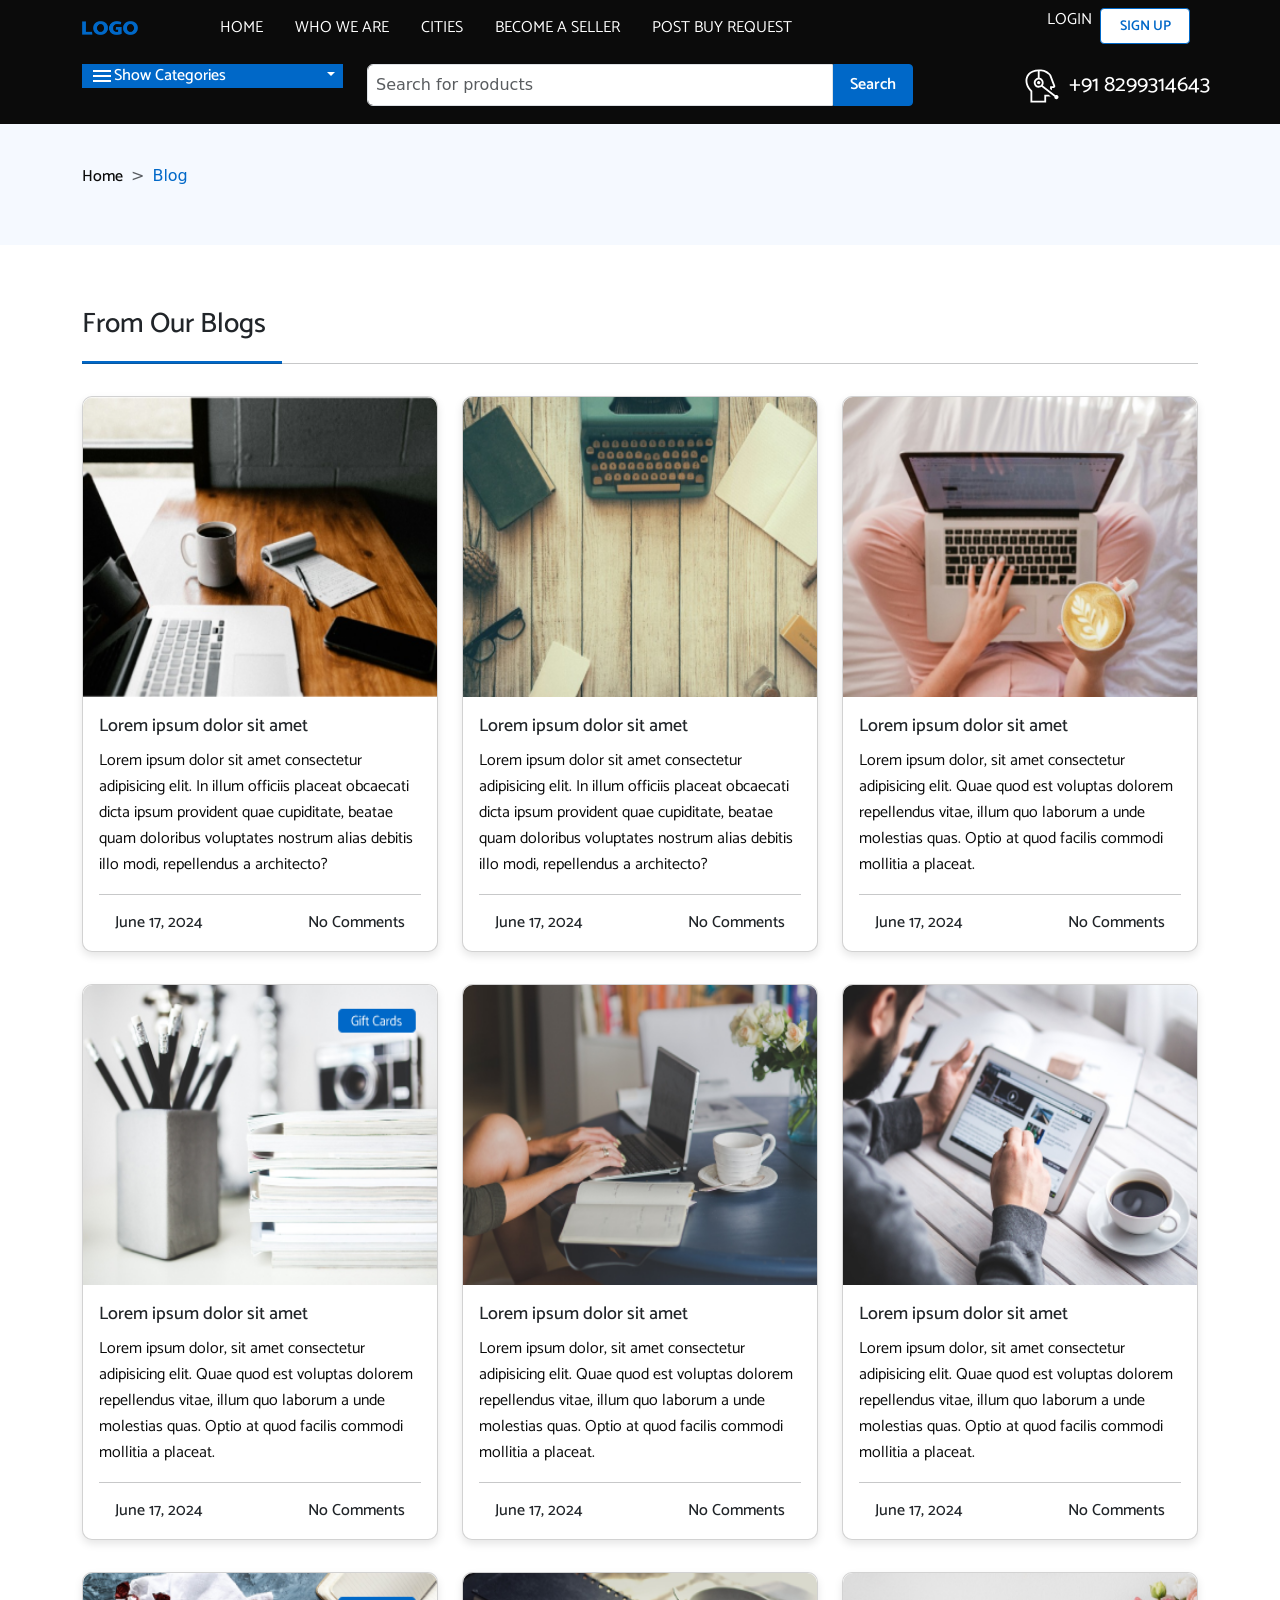
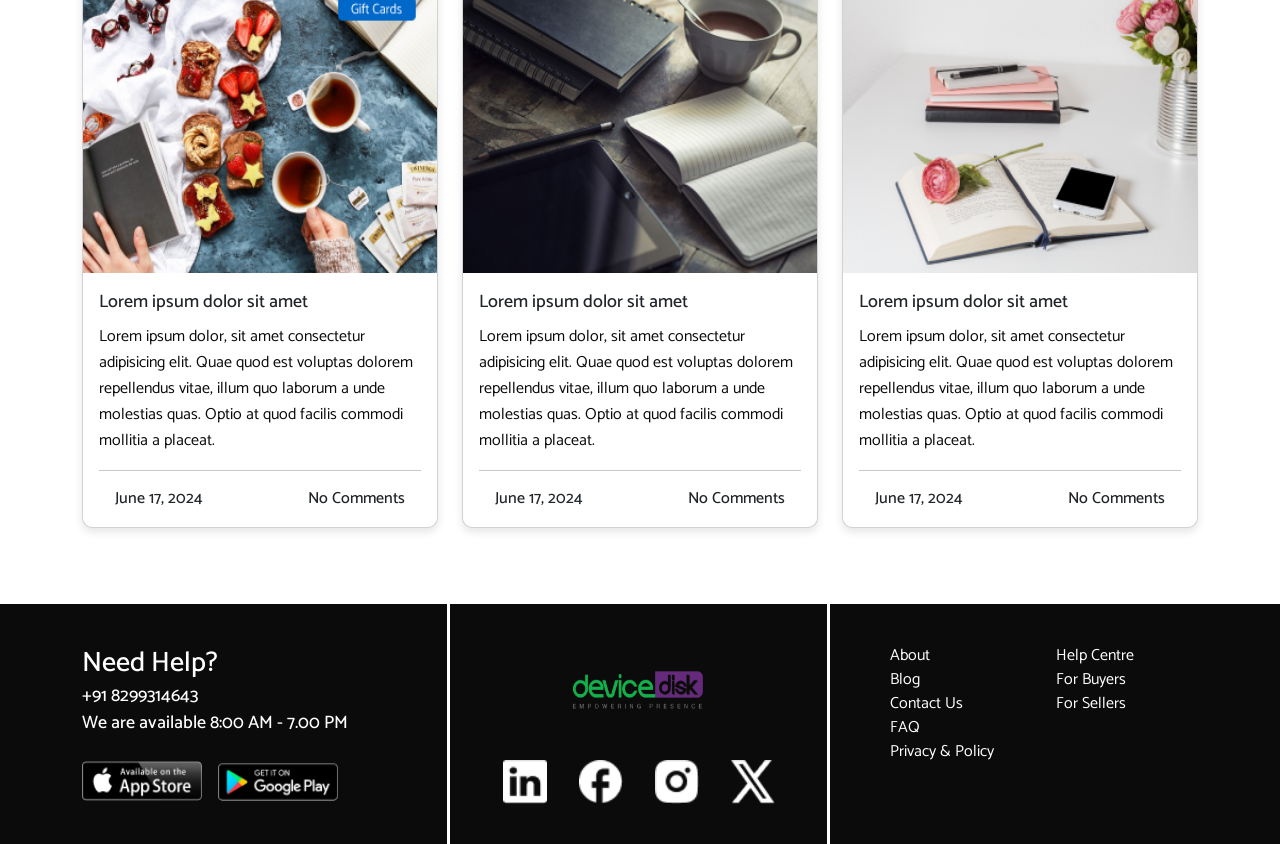
==== blogpage.html @ d43da97a "Adding Blog Page" ====
<!DOCTYPE html>
<html lang="en">
    <head>
        <meta charset="UTF-8">
        <meta name="viewport" content="width=device-width, initial-scale=1.0, shrink-to-fit=no">
        <title>Corporate Gifting</title>
        <link href="https://cdn.jsdelivr.net/npm/bootstrap@5.1.3/dist/css/bootstrap.min.css" rel="stylesheet"
          integrity="sha384-1BmE4kWBq78iYhFldvKuhfTAU6auU8tT94WrHftjDbrCEXSU1oBoqyl2QvZ6jIW3" crossorigin="anonymous">
      
          <link rel="preconnect" href="https://fonts.googleapis.com">
          <link rel="preconnect" href="https://fonts.gstatic.com" crossorigin>
          <link href="https://fonts.googleapis.com/css2?family=Catamaran:wght@100..900&display=swap" rel="stylesheet">
      
        <link href="css2/style.css" rel="stylesheet">
        <link href="css2/responsive.css" rel="stylesheet">
        <link rel="stylesheet" href="https://cdnjs.cloudflare.com/ajax/libs/font-awesome/4.7.0/css/font-awesome.min.css">
        <link rel="stylesheet" href="https://cdnjs.cloudflare.com/ajax/libs/OwlCarousel2/2.3.4/assets/owl.carousel.min.css"
          integrity="sha512-tS3S5qG0BlhnQROyJXvNjeEM4UpMXHrQfTGmbQ1gKmelCxlSEBUaxhRBj/EFTzpbP4RVSrpEikbmdJobCvhE3g=="
          crossorigin="anonymous" referrerpolicy="no-referrer" />
        <link rel="stylesheet"
          href="https://cdnjs.cloudflare.com/ajax/libs/OwlCarousel2/2.3.4/assets/owl.theme.default.min.css"
          integrity="sha512-sMXtMNL1zRzolHYKEujM2AqCLUR9F2C4/05cdbxjjLSRvMQIciEPCQZo++nk7go3BtSuK9kfa/s+a4f4i5pLkw=="
          crossorigin="anonymous" referrerpolicy="no-referrer" />
      
      </head>
      
<body>
    <!--Header-->
  <header>
    <nav class="navbar navbar-expand-lg navbar-light">
      <div class="container">
        <a class="navbar-brand" href="#"><img src="images/LOGO.png" alt="logoimage" style="width: 56px; height: 14px;"></a>
        <button class="navbar-toggler" type="button" data-bs-toggle="collapse" data-bs-target="#navbarNav"
          aria-controls="navbarNav" aria-expanded="false" aria-label="Toggle navigation">
          <svg width="24" height="24" viewBox="0 0 24 24" fill="none" xmlns="http://www.w3.org/2000/svg">
            <g id="Icons/menu_24px">
            <path id="icon" fill-rule="evenodd" clip-rule="evenodd" d="M3 8V6H21V8H3ZM3 13H21V11H3V13ZM3 18H21V16H3V18Z" fill="white"/>
            </g>
            </svg>
            
        </button>
        <div class="collapse navbar-collapse" id="navbarNav">
          <div class="d-flex justify-content-between flex-column flex-lg-row" style="width: 100%; margin-left: 50px;">
            <ul class="navbar-nav me-auto mb-2 mb-lg-0">
              <li class="nav-item ms-2 me-2">
                <a class="nav-link text-white active"  aria-current="page" href="#">HOME</a>
              </li>
              <li class="nav-item mx-2">
                <a class="nav-link text-white" href="#">WHO WE ARE</a>
              </li>
              <li class="nav-item mx-2">
                <a class="nav-link text-white" href="#">CITIES</a>
              </li>
              <li class="nav-item mx-2">
                <a class="nav-link text-white" href="#">BECOME A SELLER</a>
              </li>
              <li class="nav-item mx-2">
                <a class="nav-link text-white" href="#">POST BUY REQUEST</a>
              </li>
            </ul>
            
            <div class="d-flex flex-column flex-lg-row">
              <a class="nav-link" href="#">LOGIN</a>
              <button class="btn btn-outline-primary btn-sm px-3 mx-2" style="border-radius: 4px; height: 36px; width: 90px;" type="button">SIGN UP</button>
            </div>
          </div>
        </div>
      </div>
    </nav>
  </header>
  

  <section class="header-search pt-5">
    <div class="container">
      <div class="row d-flex flex-column-reverse flex-lg-row py-3">
        <div class="col-xl-3 col-lg-4 py-2 py-lg-0">
          <div class="d-flex justify-content-between align-items-center px-2" style="background-color: #0068C8;">
            <h6 class="text-white" style="margin-bottom: 0; width: 100%;"> <svg width="24" height="24"
                viewBox="0 0 24 24" fill="none" xmlns="http://www.w3.org/2000/svg">
                <g id="Icons/menu_24px">
                  <path id="icon" fill-rule="evenodd" clip-rule="evenodd"
                    d="M3 8V6H21V8H3ZM3 13H21V11H3V13ZM3 18H21V16H3V18Z" fill="white" />
                </g>
              </svg>Show Categories</h6>
            <div class="nav-item dropdown">
              <a class="nav-link dropdown-toggle" style="color: white;" href="#" id="navbarDropdown" role="button"
                data-bs-toggle="dropdown" aria-expanded="false"></a>
              <ul class="dropdown-menu" aria-labelledby="navbarDropdown">
                <li><a class="dropdown-item" href="#">Action</a></li>
                <li><a class="dropdown-item" href="#">Another action</a></li>
                <li>
                  <hr class="dropdown-divider">
                </li>
                <li><a class="dropdown-item" href="#">Something else here</a></li>
              </ul>
            </div>
          </div>
        </div>

        <div class="col-xl-6 col-lg-5 py-2 py-lg-0">
          <form class="d-flex">
            <input class="form-control p-2" style="height:max-content; border-top-right-radius: 0px; border-bottom-right-radius: 0px;" type="search" placeholder="Search for products" aria-label="Search">
            <button class="btn btn-primary btn-md px-3" style="border-radius: 4px; border-color: #0068C8; border-top-left-radius: 0px; border-bottom-left-radius: 0px;" type="submit">Search</button>
          </form>
        </div>

        <div class="col-xl-3 col-lg-3 d-none d-lg-flex justify-content-end p-0 py-2 py-lg-0">
          <h4 class="text-white"><svg width="44" height="44" viewBox="0 0 44 44" fill="none" xmlns="http://www.w3.org/2000/svg">
            <path d="M18.7032 20.3518C18.9199 20.3518 19.1346 20.3091 19.3348 20.2262C19.535 20.1432 19.717 20.0217 19.8702 19.8684C20.0235 19.7152 20.1451 19.5332 20.228 19.333C20.311 19.1327 20.3537 18.9181 20.3537 18.7014C20.3537 18.4846 20.311 18.27 20.228 18.0698C20.1451 17.8695 20.0235 17.6876 19.8702 17.5343C19.717 17.3811 19.535 17.2595 19.3348 17.1765C19.1346 17.0936 18.9199 17.0509 18.7032 17.0509C18.2655 17.0509 17.8457 17.2248 17.5361 17.5343C17.2266 17.8438 17.0527 18.2636 17.0527 18.7014C17.0527 19.1391 17.2266 19.5589 17.5361 19.8684C17.8457 20.1779 18.2655 20.3518 18.7032 20.3518Z" fill="white"/>
            <path fill-rule="evenodd" clip-rule="evenodd" d="M10.4592 27.5073V38.5H26.1452V32.5307H30.0804C30.3261 32.5307 30.5607 32.4821 30.7743 32.395L28.5927 30.6973H24.3118V36.6667H12.2916V26.7685L11.7782 26.2359C10.2749 24.673 7.33333 21.0201 7.33333 16.4771C7.33333 14.9829 7.89708 12.6949 9.59383 10.8029C11.0907 9.13367 13.6024 7.62667 17.7861 7.37183V13.8343C17.0627 13.9714 16.379 14.2682 15.7848 14.7029C15.1906 15.1377 14.7009 15.6995 14.3513 16.3475C14.0017 16.9955 13.8011 17.7133 13.764 18.4486C13.727 19.184 13.8544 19.9183 14.1371 20.5982C14.4197 21.278 14.8505 21.8862 15.398 22.3785C15.9455 22.8708 16.5959 23.2348 17.3018 23.4439C18.0078 23.653 18.7515 23.702 19.4788 23.5874C20.206 23.4727 20.8986 23.1972 21.5059 22.781L34.4034 32.7938C34.324 33.252 34.4017 33.7237 34.6241 34.1322C34.8465 34.5407 35.2004 34.8621 35.6285 35.0441C36.0565 35.2261 36.5335 35.2581 36.982 35.1349C37.4305 35.0117 37.8241 34.7405 38.0991 34.3654C38.3741 33.9902 38.5142 33.5332 38.4966 33.0684C38.4791 32.6036 38.305 32.1584 38.0026 31.805C37.7001 31.4516 37.2872 31.2109 36.8307 31.1218C36.3741 31.0327 35.9009 31.1005 35.4878 31.3142L22.8067 21.4683C23.2653 20.7883 23.5479 20.0049 23.629 19.1886C23.71 18.3724 23.587 17.5487 23.271 16.7918C22.955 16.0348 22.4559 15.3682 21.8185 14.8518C21.1811 14.3354 20.4255 13.9855 19.6194 13.8334V7.33883C21.9505 7.38192 23.5657 7.6945 24.7876 8.15283C26.0819 8.63867 27.0417 9.32617 28.0087 10.2218L28.1389 10.3428C29.0868 11.2209 29.3691 11.4831 29.5295 11.9103L33.4097 22.2411H30.0804V24.8884L31.9137 26.3138V24.0744H33.4097C33.706 24.0748 33.998 24.0034 34.2605 23.8661C34.5231 23.7289 34.7485 23.53 34.9173 23.2866C35.0861 23.0431 35.1934 22.7623 35.2299 22.4683C35.2663 22.1743 35.2309 21.8758 35.1267 21.5985L31.2455 11.2649C30.9256 10.4124 30.3068 9.84408 29.5277 9.12908L29.2554 8.87792C27.0875 6.86767 24.6207 5.5 19.0648 5.5C8.2555 5.5 5.5 12.7188 5.5 16.4771C5.5 21.7635 8.87608 25.8647 10.4592 27.5073ZM18.7027 21.8176C19.1122 21.8176 19.5176 21.7371 19.8958 21.5804C20.2741 21.4238 20.6178 21.1942 20.9073 20.9048C21.1969 20.6153 21.4266 20.2717 21.5833 19.8935C21.74 19.5153 21.8207 19.1099 21.8208 18.7005C21.8209 18.2911 21.7403 17.8856 21.5837 17.5074C21.427 17.1291 21.1974 16.7854 20.908 16.4959C20.6185 16.2063 20.2749 15.9766 19.8967 15.8199C19.5185 15.6632 19.1131 15.5825 18.7037 15.5824C17.8768 15.5824 17.0839 15.9109 16.4992 16.4955C15.9145 17.0802 15.5861 17.8732 15.5861 18.7C15.5861 19.5268 15.9145 20.3198 16.4992 20.9045C17.0839 21.4891 17.8759 21.8176 18.7027 21.8176Z" fill="white"/>
            </svg>
            +91 8299314643</h4>
        </div>
      </div>
    </div>
  </section>


   <!--Breadcumb-->
  <section class="breadcrumb mb-0 breadcrumb-wrapper d-none d-md-flex">
    <div class="container">
        <div class="row">
            <nav style="--bs-breadcrumb-divider: '>';" aria-label="breadcrumb">
                <ol class="breadcrumb">
                  <li class="breadcrumb-item"><a class="text-decoration-none" href="#" style="color: #0b0b0b;">Home</a></li>
                  <li class="breadcrumb-item active d-block" aria-current="page" style="color: #0068C8;">Blog</li>
                </ol>
            </nav>
        </div>
    </div>
  </section>

  
   <!-- Blogs -->
  <section class="BlogsPage wrapper">
    <div class="container">
        <div class="row">
            <h3>From Our Blogs</h3>
            <div>
                <div class="extra-line"></div>
            <hr>
            </div>
            <div class="col-md-4 my-3">
              <div class="card" style="box-shadow: 0 4px 8px rgba(0, 0, 0, 0.1); border-radius: 10px;">
                <img src="images/Frame 179.png" class="card-img-top" alt="..." style="height: 300px; border-radius: 10px 10px 0px 0px;">
                <div class="card-body">
                  <h5 class="card-title">Lorem ipsum dolor sit amet</h5>
                  <p class="card-text">Lorem ipsum dolor sit amet consectetur adipisicing elit. In illum officiis placeat obcaecati dicta ipsum provident quae cupiditate, beatae quam doloribus voluptates nostrum alias debitis illo modi, repellendus a architecto?</p>
                  <hr>
                  <div class="d-flex justify-content-between px-3">
                      <h6>June 17, 2024</h6>
                      <h6>No Comments</h6>
                  </div>
                </div>
              </div>
            </div>
            <div class="col-md-4 my-3">
              <div class="card" style="box-shadow: 0 4px 8px rgba(0, 0, 0, 0.1); border-radius: 10px;">
                <img src="images/Frame 180.png" class="card-img-top" alt="..." style="height: 300px; border-radius: 10px 10px 0px 0px;">
                <div class="card-body">
                  <h5 class="card-title">Lorem ipsum dolor sit amet</h5>
                  <p class="card-text">Lorem ipsum dolor sit amet consectetur adipisicing elit. In illum officiis placeat obcaecati dicta ipsum provident quae cupiditate, beatae quam doloribus voluptates nostrum alias debitis illo modi, repellendus a architecto?</p>
                  <hr>
                  <div class="d-flex justify-content-between px-3">
                      <h6>June 17, 2024</h6>
                      <h6>No Comments</h6>
                  </div>
                </div>
              </div>
            </div>
            <div class="col-md-4 my-3">
              <div class="card" style="box-shadow: 0 4px 8px rgba(0, 0, 0, 0.1); border-radius: 10px;">
                <img src="images/Frame 181.png" class="card-img-top" alt="..." style="height: 300px; border-radius: 10px 10px 0px 0px;">
                <div class="card-body">
                  <h5 class="card-title">Lorem ipsum dolor sit amet</h5>
                  <p class="card-text">Lorem ipsum dolor, sit amet consectetur adipisicing elit. Quae quod est voluptas dolorem repellendus vitae, illum quo laborum a unde molestias quas. Optio at quod facilis commodi mollitia a placeat.</p>
                  <hr>
                  <div class="d-flex justify-content-between px-3">
                      <h6>June 17, 2024</h6>
                      <h6>No Comments</h6>
                  </div>
                </div>
              </div>
            </div>
            <div class="col-md-4 my-3">
              <div class="card" style="box-shadow: 0 4px 8px rgba(0, 0, 0, 0.1); border-radius: 10px;">
                <img src="images/Frame 183.png" class="card-img-top" alt="..." style="height: 300px; border-radius: 10px 10px 0px 0px;">
                <div class="card-body">
                  <h5 class="card-title">Lorem ipsum dolor sit amet</h5>
                  <p class="card-text">Lorem ipsum dolor, sit amet consectetur adipisicing elit. Quae quod est voluptas dolorem repellendus vitae, illum quo laborum a unde molestias quas. Optio at quod facilis commodi mollitia a placeat.</p>
                  <hr>
                  <div class="d-flex justify-content-between px-3">
                      <h6>June 17, 2024</h6>
                      <h6>No Comments</h6>
                  </div>
                </div>
              </div>
            </div>
            <div class="col-md-4 my-3">
              <div class="card" style="box-shadow: 0 4px 8px rgba(0, 0, 0, 0.1); border-radius: 10px;">
                <img src="images/Frame 185.png" class="card-img-top" alt="..." style="height: 300px; border-radius: 10px 10px 0px 0px;">
                <div class="card-body">
                  <h5 class="card-title">Lorem ipsum dolor sit amet</h5>
                  <p class="card-text">Lorem ipsum dolor, sit amet consectetur adipisicing elit. Quae quod est voluptas dolorem repellendus vitae, illum quo laborum a unde molestias quas. Optio at quod facilis commodi mollitia a placeat.</p>
                  <hr>
                  <div class="d-flex justify-content-between px-3">
                      <h6>June 17, 2024</h6>
                      <h6>No Comments</h6>
                  </div>
                </div>
              </div>
            </div>
            <div class="col-md-4 my-3">
              <div class="card" style="box-shadow: 0 4px 8px rgba(0, 0, 0, 0.1); border-radius: 10px;">
                <img src="images/Frame 186.png" class="card-img-top" alt="..." style="height: 300px; border-radius: 10px 10px 0px 0px;">
                <div class="card-body">
                  <h5 class="card-title">Lorem ipsum dolor sit amet</h5>
                  <p class="card-text">Lorem ipsum dolor, sit amet consectetur adipisicing elit. Quae quod est voluptas dolorem repellendus vitae, illum quo laborum a unde molestias quas. Optio at quod facilis commodi mollitia a placeat.</p>
                  <hr>
                  <div class="d-flex justify-content-between px-3">
                      <h6>June 17, 2024</h6>
                      <h6>No Comments</h6>
                  </div>
                </div>
              </div>
            </div>
            <div class="col-md-4 my-3">
              <div class="card" style="box-shadow: 0 4px 8px rgba(0, 0, 0, 0.1); border-radius: 10px;">
                <img src="images/Frame 187.png" class="card-img-top" alt="..." style="height: 300px; border-radius: 10px 10px 0px 0px;">
                <div class="card-body">
                  <h5 class="card-title">Lorem ipsum dolor sit amet</h5>
                  <p class="card-text">Lorem ipsum dolor, sit amet consectetur adipisicing elit. Quae quod est voluptas dolorem repellendus vitae, illum quo laborum a unde molestias quas. Optio at quod facilis commodi mollitia a placeat.</p>
                  <hr>
                  <div class="d-flex justify-content-between px-3">
                      <h6>June 17, 2024</h6>
                      <h6>No Comments</h6>
                  </div>
                </div>
              </div>
            </div>
            <div class="col-md-4 my-3">
              <div class="card" style="box-shadow: 0 4px 8px rgba(0, 0, 0, 0.1); border-radius: 10px;">
                <img src="images/Frame 188.png" class="card-img-top" alt="..." style="height: 300px; border-radius: 10px 10px 0px 0px;">
                <div class="card-body">
                  <h5 class="card-title">Lorem ipsum dolor sit amet</h5>
                  <p class="card-text">Lorem ipsum dolor, sit amet consectetur adipisicing elit. Quae quod est voluptas dolorem repellendus vitae, illum quo laborum a unde molestias quas. Optio at quod facilis commodi mollitia a placeat.</p>
                  <hr>
                  <div class="d-flex justify-content-between px-3">
                      <h6>June 17, 2024</h6>
                      <h6>No Comments</h6>
                  </div>
                </div>
              </div>
            </div>
            <div class="col-md-4 my-3">
              <div class="card" style="box-shadow: 0 4px 8px rgba(0, 0, 0, 0.1); border-radius: 10px;">
                <img src="images/Frame 189.png" class="card-img-top" alt="..." style="height: 300px; border-radius: 10px 10px 0px 0px;">
                <div class="card-body">
                  <h5 class="card-title">Lorem ipsum dolor sit amet</h5>
                  <p class="card-text">Lorem ipsum dolor, sit amet consectetur adipisicing elit. Quae quod est voluptas dolorem repellendus vitae, illum quo laborum a unde molestias quas. Optio at quod facilis commodi mollitia a placeat.</p>
                  <hr>
                  <div class="d-flex justify-content-between px-3">
                      <h6>June 17, 2024</h6>
                      <h6>No Comments</h6>
                  </div>
                </div>
              </div>
            </div>
        </div>
    </div>
  </section>

  <!--Footer-->
  <footer>
    <div class="container">
      <div class="row">
        <div class="col-md-4 d-flex flex-column align-items-center align-items-md-start"
          style="border-left: 1px; border-color: white; border-right-style: inset;">
          <h3 class="text-white">Need Help?</h3>
          <h5 class="text-white">+91 8299314643</h5>
          <h5 class="text-white">We are available 8:00 AM - 7.00 PM</h5>
          <div class="d-flex mt-4">
            <img src="images/app-store 1.png" class="me-2" alt="scan-image" style="width: 120px; height: 40px;">
            <img src="images/google-play 1.png" class="ms-2" alt="scan-image" style="width: 120px; height: 40px;">
          </div>
        </div>
        <div class="col-md-4" style="border-left: 1px; border-color: white; border-right-style: inset;">
          <div class="d-flex justify-content-center mt-4">
            <img src="images/DD1 1.png" alt="scan-image" style="width: 140px; height: 44px;">
          </div>
          <div class="d-flex justify-content-center mt-5">
            <div class="d-flex">
              <img src="images/Vector.png" class="me-3" alt="scan-image" style="width: 44px; height: 44px;">
              <img src="images/Vector 2.png" class="mx-3" alt="scan-image" style="width: 44px; height: 44px;">
              <img src="images/Vector 3.png" class="mx-3" alt="scan-image" style="width: 44px; height: 44px;">
              <img src="images/Social Media Icon.png" class="ms-3" alt="scan-image" style="width: 44px; height: 44px;">
            </div>
          </div>
        </div>
        <div class="col-md-4">
          <div class="row ps-5">
            <div class="col-6">
              <a class="footernav nav-link" href="#">About</a>
              <a class="footernav nav-link" href="#">Blog</a>
              <a class="footernav nav-link" href="#">Contact Us</a>
              <a class="footernav nav-link" href="#">FAQ</a>
              <a class="footernav nav-link" href="#">Privacy & Policy</a>
            </div>
            <div class="col-6">
              <a class="footernav nav-link" href="#">Help Centre</a>
              <a class="footernav nav-link" href="#">For Buyers</a>
              <a class="footernav nav-link" href="#">For Sellers</a>
            </div>
          </div>

        </div>
      </div>
    </div>
  </footer>
  
</body>
</html>
---- css2/style.css ----
:active,
:hover,
:focus {
    outline: 0 !important;
    outline-offset: 0;
}

html {
    scroll-behavior: smooth;
    font-size: 16px;
}

:root {
    --primary-color: #0068C8;
    --secondary-color: #0054A1;
    --tertiary-color: #F5F9FF;
    --white-color: #fff;
    --text-color: #999999;
    --black-color: #0b0b0b;
    --red-color: #E70000;
    --green-color: #00A651;
}

h1 {
    font-family: "Catamaran", serif;
    font-weight: 700;
    font-size: 3rem;
    line-height: 3.625rem;
    letter-spacing: -1px;
    margin-bottom: 0px;
}

h2 {

    font-family: "Catamaran", serif;
    font-weight: 600;
    font-size: 2.25rem;
    line-height: 2.937rem;
    margin-bottom: 0px;
}

h3 {
    font-family: "Catamaran", serif;
    font-weight: 500;
    font-size: 1.75rem;
    line-height: 2.437rem;
    margin-bottom: 0px;
}

h4 {
    font-family: "Catamaran", serif;
    font-weight: 450;
    font-size: 1.375rem;
    line-height: 2.0625rem;
    margin-bottom: 0px;
}

h5 {
    font-family: "Catamaran", serif;
    font-weight: 500;
    font-size: 1.125rem;
    line-height: 1.6875rem;
    margin-bottom: 0px;
}

h6 {

    font-family: "Catamaran", serif;
    font-weight: 500;
    font-size: 1rem;
    line-height: 1.5rem;
    margin-bottom: 0px;
}

p {
    font-family: "Catamaran", serif;
    font-weight: 400;
    font-size: 1rem;
    line-height: 1.625rem;
    margin-bottom: 0px;
}

a {
    font-family: "Catamaran", serif;
    font-weight: 500;
    font-size: 1rem;
    line-height: auto;
    margin-bottom: 0px;
}

li:hover {
    color: var(--primary-color);
}

.btn-sm {
    font-family: "Catamaran", serif;
    font-weight: 600;
    font-size: 0.875rem;
    margin-bottom: 0px;
}

.btn-md {
    font-family: "Catamaran", serif;
    font-weight: 600;
    font-size: 1rem;
    margin-bottom: 0px;
}

.btn-lg {
    font-family: "Catamaran", serif;
    font-weight: 600;
    font-size: 1.25rem;
    margin-bottom: 0px;
}

.btn-primary {
    color: var(--white-color);
    background-color: var(--primary-color);
    border-color: var(--primary-color);
    border-radius: 0.25rem;
}

.btn-primary:hover {
    color: var(--white-color);
    background-color: var(--secondary-color);
    border-color: var(--secondary-color);
    border-radius: 0.25rem;
}

.btn-outline-primary {
    color: var(--primary-color);
    background-color: var(--white-color);
    border-color: var(--primary-color);
    border-radius: 0.25rem;
}

.btn-outline-primary:hover {
    color: var(--white-color);
    background-color: var(--secondary-color);
    border-color: var(--secondary-color);
    border-radius: 0.25rem;
}

.btn-outline-secondary {
    color: var(--white-color);
    background-color: transparent;
    border-color: var(--white-color);
    border-radius: 0.25rem;
}

.btn-outline-secondary:hover {
    color: var(--white-color);
    background-color: var(--secondary-color);
    border-color: var(--white-color);
    border-radius: 0.25rem;
}

.wrapper {
    padding-top: 3.75rem;
    padding-bottom: 3.75rem;
}

.wrapper-background {
    padding-top: 3.75rem;
    padding-bottom: 3.75rem;
    background-color: var(--tertiary-color);
}

.breadcrumb-wrapper {
    padding-top: 2.5rem;
    padding-bottom: 2.5rem;
    background-color: var(--tertiary-color);
}

.overflow-auto::-webkit-srcollbar {
    width: 0.625rem;
}

.overflow-auto::-webkit-scrollbar-track {
    background: var(--white-color);
}

.overflow-auto::-webkit-scrollbar-thumb {
    background: var(--primary-color);
}

/* Header*/

header {
    background-color: var(--black-color);
}

/* Footer*/

footer {
    background-color: var(--black-color);
}

footer .col-md-4 {
    padding-top: 2.5rem;
    padding-bottom: 2.5rem;
}

.footernav {
    color: var(--white-color);
}

footer .social-icons {
    height: 2rem;
    width: 2rem;
}

body {
    overflow-x: hidden;
}

/* Homepage */

.nav-link {
    color: var(--white-color);
}

.navbar-nav .nav-link {
    color: var(--white-color);
}

.navbar {
    position: fixed;
    width: 100%;
    background-color: #0b0b0b;
    z-index: 1000;
    transition: all 0.3s ease-out;
}

.hero {
    background-image: url('../images/Frame\ 8.png');
    background-repeat: no-repeat;
    background-size: cover;
    height: 31.25rem;
}

.hero .box-1 {
    height: 31.25rem;
}

.hero .box-1 h4,
h1 {
    color: var(--white-color);
}

.enquiry-section .seller {
    border-radius: 0.25rem;
    padding-top: 3.75rem;
    padding-bottom: 3.75rem;
    background-image: url('../images/Frame\ 15.png');
    background-repeat: no-repeat;
    background-size: cover;
}

.enquiry-section .buyer {
    border-radius: 0.25rem;
    padding-top: 3.75rem;
    padding-bottom: 3.75rem;
    background-image: url('../images/Frame\ 141.png');
    background-repeat: no-repeat;
    background-size: cover;
}

.enquiry-section h3 {
    color: var(--white-color);
}

.categoryYouMayLike .card {
    display: flex;
    align-items: center;
    box-shadow: 0.625rem;
    border-radius: 0.625rem;
}

.categoryYouMayLike .card:hover {
    background-color: var(--secondary-color);
}

.categoryYouMayLike a:hover {
    color: var(--white-color);
}

.top-heading {
    border-bottom: 0.25rem solid var(--primary-color);
    width: fit-content;
    padding-left: 0rem;
}

.categorycarousel .card .category-image {
    width: 80%;
    aspect-ratio: 1/1;
    object-fit: cover;
}

.custom-nav {
    display: flex;
    z-index: 2;
    justify-content: space-between;
}

.owl-prev {
    border-radius: 50%;
    position: relative;
    bottom: 9.0625rem;
    z-index: 9;
    left: -0.75rem;
    background-color: var(--white-color);
    color: var(--primary-color);
    border-color: var(--primary-color);
}

.owl-next {
    border-radius: 50%;
    position: relative;
    bottom: 9.0625rem;
    z-index: 9;
    left: 0.75rem;
    background-color: var(--white-color);
    color: var(--primary-color);
    border-color: var(--primary-color);
}

.rowcategory {
    margin-top: 2.5rem;
}

.header-search {
    background-color: var(--black-color);
}

.productsYouMayLike img {
    width: 100%;
    aspect-ratio: 4/3;
    object-fit: cover;
    border-radius: 0.25rem;
}

.product-box {
    margin-top: 2.5rem;
}

.product-box h5 {

    margin-top: 0.25rem;
    margin-bottom: 1rem;
}

.product-box h6 {
    margin-top: 1rem;
    color: var(--text-color);
}

.product-box .d-flex {
    margin-top: 1rem;
}

.product-box h3 {
    color: var(--red-color);
    margin-top: 1rem;
}

.product-box .send-enquiry-btn {
    margin-top: 1.75rem;
}

.Arrival-Famous .image-large {
    width: 100%;
    aspect-ratio: 2/1;
    object-fit: cover;
    border-radius: 0.625rem;
}

.Arrival-Famous .image-small {
    width: 100%;
    aspect-ratio: 1/1;
    object-fit: cover;
    border-radius: 0.25rem;
}

.Arrival-Box {
    margin-top: 2.5rem;
}

.Famous-Box {
    margin-top: 2.5rem;
}

.custom-nav2 {
    margin-top: 1.875rem;
    display: flex;
    justify-content: center;
}

.benefits {
    display: flex;
    align-items: center;
    flex-direction: column;
    margin-left: 1.5625rem;
    margin-right: 1.5625rem;
}


.BuyerandSeller form {
    display: flex;
    align-items: center;
    flex-direction: column;
}

.BuyerandSeller .row {
    margin-top: 2.5rem;
    display: flex;
    justify-content: space-between;

}

.FindSellersByCity .row {
    margin-top: 2.5rem;
}

.FindSellersByCity .city-images {
    width: 6.25rem;
    height: 6.25rem;
    object-fit:fill;
    border-radius: 100%;
}

.FindSellersByCity .city-name h4 {
    color: var(--black-color);
}

.FindSellersByCity .city-name:hover h4 {
    font-weight: 600;
    color: var(--secondary-color);
}

.FindSellersByCity .city-name:hover .city-images {
    border: 4px solid var(--secondary-color);
}


.Testimony .description {
    margin-top: 1.875rem;
    margin-bottom: 1.875rem;
    color: var(--text-color);
}

.reviewer {
    border-radius: 6.25rem;
    width: 5rem;
    aspect-ratio: 1/1;
    margin-top: 1.875rem;
    margin-bottom: 1.875rem;
}

.reviewer-name {
    color: var(--primary-color);
}

.blogcarousel {
    margin-top: 2.5rem;
}

.Blogs .heading {
    margin-top: 1.5rem;
    margin-bottom: 1.5rem;
}

.Blogs .description {
    color: var(--text-color);
    margin-bottom: 1.25rem;
}

.Blogs .commentbox {
    padding-top: 0.625rem;
    padding-bottom: 0.625rem;
}

.owl-nextll {
    border-radius: 50%;
    position: relative;
    bottom: 17.625rem;
    z-index: 9;
    left: 0.75rem;
    background-color: var(--white-color);
    color: var(--primary-color);
    border-color: var(--primary-color);
}

.owl-prevll {
    border-radius: 50%;
    position: relative;
    bottom: 17.625rem;
    z-index: 9;
    left: -0.75rem;
    background-color: var(--white-color);
    color: var(--primary-color);
    border-color: var(--primary-color);
}

.heading {
    margin-top: 1.25rem;
    margin-bottom: 0.625rem;
}

.decription {
    margin-top: 0.625rem;
    margin-bottom: 1.25rem;
}

.App h4 {
    color: var(--text-color);
    margin-top: 1.5rem;
    margin-bottom: 1.5rem;
}

.App .scan-image {
    width: 5.25rem;
    height: 5.25rem;
}

.App .google-image {
    width: 7.5rem;
    height: 2.5rem;
}

.App .apple-image {
    width: 7.5rem;
    height: 2.5rem;
}

.tradeshowcrousel h5 {
    margin-top: 0.625rem;
    margin-bottom: 0.625rem;
}

.tradeshow-prev {
    border-radius: 50%;
    position: relative;
    bottom: 11.5rem;
    z-index: 9;
    left: -0.75rem;
    background-color: var(--white-color);
    color: var(--primary-color);
    border-color: var(--primary-color);
}

.tradeshow-next {
    border-radius: 50%;
    position: relative;
    bottom: 11.5rem;
    z-index: 9;
    left: 0.75rem;
    background-color: var(--white-color);
    color: var(--primary-color);
    border-color: var(--primary-color);
}

.tradeshowcrousel {
    margin-top: 2.5rem;
}

/* CategoryYouMayLike*/

.Category-content .extra-line {
    width: 11.5rem;
}

.Category-content p {
    margin-top: 2.5rem;
    color: var(--text-color);
}

.Category-content .form-control {
    border: none;
    color: var(--black-color);
}

.Category-content input[type="search"]::placeholder {
    color: var(--black-color);
    /* Placeholder text color */
}

.location-search-button {
    border-radius: 4px;
    border-color: var(--primary-color);
    color: var(--primary-color);
}

.location-search-button:hover {
    color: var(--white-color);
}

.Category-content .col-md-8 {
    overflow-x: auto;
}

.Category-content .location-search-button {
    flex: 0 0 auto;
}

.Category-content .row {
    margin-top: 5rem;
}

.Category-content-products .filter-wrapper {
    padding: 1rem 1rem;
    background-color: var(--tertiary-color);
    border-radius: 0.625rem;
    margin-top: 0.625rem;
    margin-bottom: 0.625rem;
}

.Category-content-products .btn-link {
    font-family: "Catamaran", serif;
    font-weight: 500;
    font-size: 1rem;
    color: var(--primary-color);
}

.Category-content-products .btn-link:focus {
    outline: unset;
    border: unset;
    box-shadow: none;
}

.btn-custom {
    font-family: "Catamaran", serif;
    font-weight: 500;
    font-size: 1rem;
    color: var();
    background-color: var(--white-color);
}

.btn-custom:focus {
    outline: unset;
    border: unset;
    box-shadow: none;
}

.btn-custom:hover {
    color: var(--red-color);
}

.Category-content-products .products img {
    border-radius: 0.25rem;
    width: 100%;
    aspect-ratio: 4/3;
    object-fit: cover;
}

.Category-content-products .products h6 {
    color: var(--text-color);
}

.Category-content-products .products h4 {
    margin-bottom: 0.812rem;
    color: var(--black-color)
}

.Category-content-products .products p {
    margin-bottom: 1rem;
    color: var(--text-color);
}

.Category-content-products .products .stars {
    margin-bottom: 1rem;
}

.Category-content-products .products h3 {
    margin-bottom: 1.5rem;
    color: var(--red-color);
}

.Category-content-products .products .quantity h6 {
    color: var(--black-color);
}

.Category-content-products .products .quantity p {
    color: var(--black-color);
}

.Category-content-products .products .btn-md {
    flex-grow: 1;
}

.Category-content-products .btn-side-nav {
    font-size: 1.375rem;

}

.prev-next-btn {
    border: none;
    color: var(--primary-color);
}

.prev-next-clicked-btn {
    border: none;
    color: var(--primary-color);
    outline: unset;
    border: unset;
    box-shadow: none;
}

.prev-next-clicked-btn:focus {
    border: none;
    color: var(--primary-color);
    outline: unset;
    border: unset;
    box-shadow: none;
}

.pagination .nav-num {
    margin-left: 0.5rem;
    margin-right: 0.5rem;
    border-radius: 100%;
    border-color: var(--primary-color);
}

.pagination .nav-num:focus {
    outline: unset;
    border: unset;
    box-shadow: none;
}

/* ProductDetail*/

.thumbnail-image img {
    width: 100%;
    height: 100%;
    object-fit: cover;
    border-radius: 0.25rem;
}

.gap-product-detail1 {
    gap: 1rem;
}

.gap-product-detail2 {
    gap: 0.8rem;
}

.review-paragraph{
    color: var(--text-color);
}

.gap-product-detail2 h6 {
    color: var(--text-color);
}

.gap-product-detail2 h3 {
    color: var(--black-color);
}

.gap-product-detail2 h2 {
    color: var(--red-color);
}

.gap-product-detail2 p {
    color: var(--text-color);
}

.gap-product-detail2 h5 {
    color: var(--green-color);
}

.gap-product-detail2 .btn-link {
    font-weight: 600;
    text-decoration: none;
}

.gap-product-detail2 .quantity h6,
p {
    color: var(--black-color);
}

.gap-product-detail2 .quantity p {
    color: var(--black-color);
}

#text-content {
    color: var(--text-color);
}

.img-border {
    border: 4px solid var(--primary-color);
}

.gap-product-detail2 .form-control {
    color: var(--black-color);
    /* Placeholder text color */
    border: none;
    outline: unset;
    border: unset;
    box-shadow: none;
}

.gap-product-detail1 .primary-button {
    flex-grow: 1;
}

.gap-product-detail1 .secondary-button {
    flex-grow: 1;
}

.gap-overview {
    gap: 3.75rem;
    margin-top: 2.5rem;
}

.overview p {
    color: var(--text-color);
}

.overview-image {
    width: 100%;
    height: 100%;
    object-fit: cover;
    border-radius: 0.625rem;
}

.about-seller p {
    color: var(--text-color);
}

.about-seller .row {
    margin-top: 2.5rem;
}

.gap-rate-review {
    margin-top: 2.5rem;
}

.rate-review .progress {
    border-radius: 2.5rem;
    height: 0.4rem;
}

.rate-images {
    height: 5rem;
    width: 5rem;
    border-radius: 0.25rem;
}

.rate-images2 img{
    height: 3.5rem;
    width: 3.5rem;
    border-radius: 0.25rem;
}

.rate-images img{
    height: 5rem;
}

.rate-images .d-lg-block {
    height: 5rem;
    width: 5rem;
    border-radius: 0.25rem;
}

.reviewer-image {
    height: 6.25rem;
    width: 6.25rem;
    object-fit: cover;
    border-radius: 0.25rem;
}

.gap-images {
    gap: 1.5rem;
}

.img5 {
    background-image:
        linear-gradient(rgb(0, 104, 200), rgba(0, 104, 200, 0.7)),
        url('../images/Frame\ 292.png');
    background-size: cover;
    background-position: center;
}

.reviews {
    margin-top: 5rem;
}

/*ProductByCity*/

.city-banner {
    background-image: linear-gradient(rgba(0, 0, 0, 0.5), rgba(0, 0, 0, 0.5)), url('../images/Map.png');
    background-repeat: no-repeat;
    background-size: cover;
    height: 31.25rem;
}

.city-banner h3 {
    color: var(--white-color);
}

.buy-requirement-button {
    background-color: var(--tertiary-color);
    padding-top: 0.625rem;
    padding-bottom: 0.625rem;
}

.buy-requirement-button .btn {
    border-top-right-radius: 0rem;
    border-bottom-right-radius: 0rem;
    border-top-left-radius: 2.5rem;
    border-bottom-left-radius: 2.5rem;
}

.category-filter .category-card {
    background-color: var(--tertiary-color);
    border-radius: 3.125rem;
}

.city-categories {
    padding-top: 1.875rem;

}

.city-categories .owl-next {
    border-radius: 50%;
    position: relative;
    bottom: 3.3rem;
    z-index: 9;
    left: 1.75rem;
    background-color: transparent;
    color: var(--primary-color);
    border: none;
}

.city-categories .owl-prev {
    border-radius: 50%;
    position: relative;
    bottom: 3.3rem;
    z-index: 9;
    left: -1.75rem;
    background-color: transparent;
    color: var(--primary-color);
    border: none;
}

.category-filter .category-card:hover {
    background-color: var(--secondary-color);

}

.category-filter p {
    color: var(--primary-color);
}

.category-card:hover p {
    color: var(--white-color);
}

.category-items .product-name a {
    color: var(--primary-color);
}

.category-items .product-name a:hover {
    font-weight: 600;
    color: var(--secondary-color);
}

.category-items .category-image {
    width: 100%;
    aspect-ratio: 1/1;
    object-fit: cover;
    border-radius: 0.25rem;
}

.overflow-auto {
    scrollbar-width: thin;
    scrollbar-color: var(--primary-color) var(--white-color);
    scroll-margin-top: 1.875rem;
    scroll-padding-top: 1.875rem;
}

.category-items .top-heading {
    margin-top: 1.875rem;
}

/* Blog Page */

.extra-line{
    border-bottom: 3px solid #0068C8;
    transform: translateY(17px);
    width: 12.5rem;
   
}

/* Blog Detail Page */

.heading {
    color: #0b0b0b;
    font-family: Catamaran;
    font-weight: 500;
    font-size: 36px;
    height: 100px;
    width: 744px;
}
---- css2/responsive.css ----
/*@media(max-width:1400px){
    .products .row {
        display: flex;
        flex-direction: column;
    }
    .products .row .col-lg-8{
        width: 100%;
        margin-top: 1.5rem;
       
    }
    .Category-content-products .products img{
        width: 100%;
        object-fit: cover;
        height: 80%;
        margin-bottom: 0.8rem;
        }

}*/


@media (max-width:1200px){
    html{
        font-size: 16px;
    }

 
}

@media (max-width:992px){
    html{
        font-size: 15px;
    }
}

@media (max-width:768px){
    html{
        font-size: 14px;
    }

@media (max-width:576px){
    html{
        font-size: 13px;
    }
    
}
}

@media (max-width: 768px) {
    .button-container {
      position: fixed;
      bottom: 0;
      left: 0;
      width: 100%;
      box-shadow: 0px -2px 5px rgba(0, 0, 0, 0.1); /* Optional: Add a shadow */
      background-color: var(--white-color); /* Optional: Add a background color */
      padding: 10px; /* Add padding for spacing */
      z-index: 1000; /* Ensure it stays above other content */
    }
}
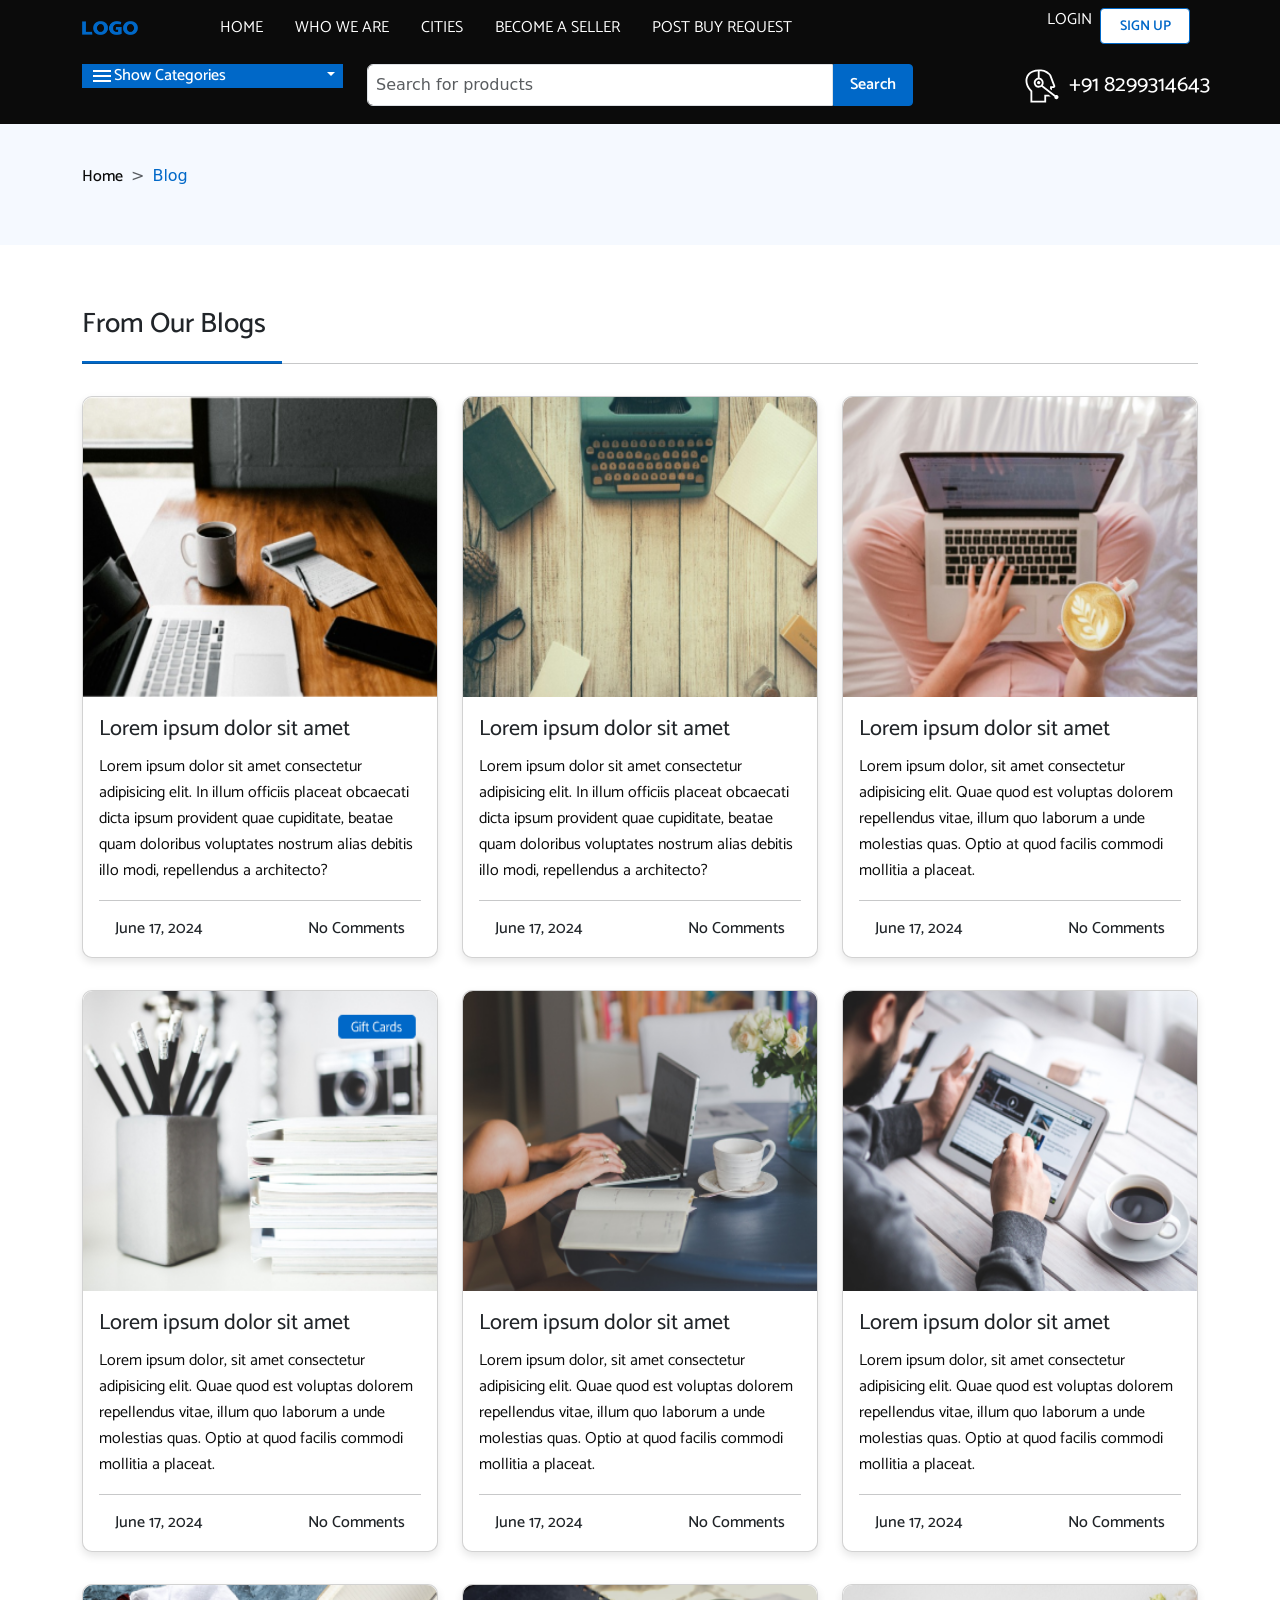
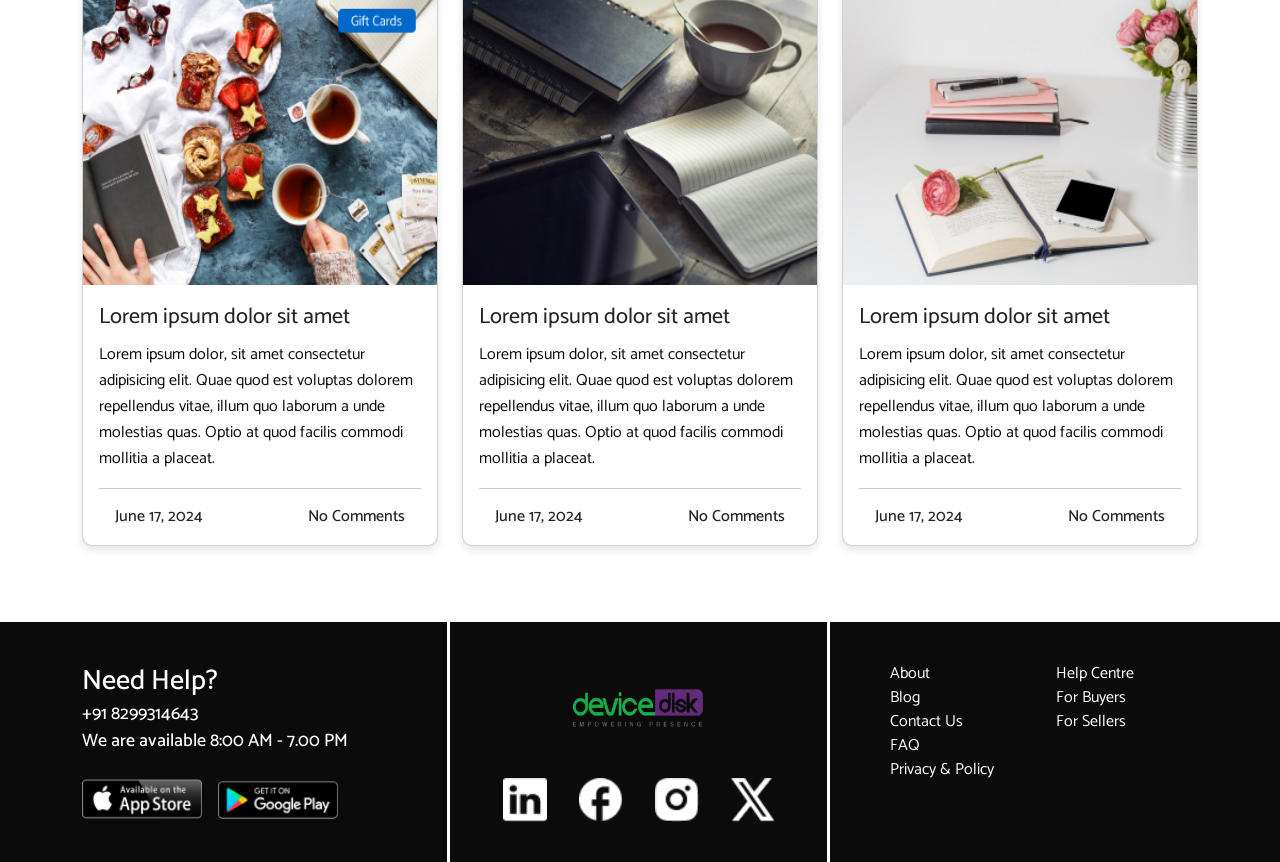
==== commit d43ec410: "Change heading size" ====
--- a/blogpage.html
+++ b/blogpage.html
@@ -144,7 +144,7 @@
               <div class="card" style="box-shadow: 0 4px 8px rgba(0, 0, 0, 0.1); border-radius: 10px;">
                 <img src="images/Frame 179.png" class="card-img-top" alt="..." style="height: 300px; border-radius: 10px 10px 0px 0px;">
                 <div class="card-body">
-                  <h5 class="card-title">Lorem ipsum dolor sit amet</h5>
+                  <h4 class="card-title">Lorem ipsum dolor sit amet</h4>
                   <p class="card-text">Lorem ipsum dolor sit amet consectetur adipisicing elit. In illum officiis placeat obcaecati dicta ipsum provident quae cupiditate, beatae quam doloribus voluptates nostrum alias debitis illo modi, repellendus a architecto?</p>
                   <hr>
                   <div class="d-flex justify-content-between px-3">
@@ -158,7 +158,7 @@
               <div class="card" style="box-shadow: 0 4px 8px rgba(0, 0, 0, 0.1); border-radius: 10px;">
                 <img src="images/Frame 180.png" class="card-img-top" alt="..." style="height: 300px; border-radius: 10px 10px 0px 0px;">
                 <div class="card-body">
-                  <h5 class="card-title">Lorem ipsum dolor sit amet</h5>
+                  <h4 class="card-title">Lorem ipsum dolor sit amet</h4>
                   <p class="card-text">Lorem ipsum dolor sit amet consectetur adipisicing elit. In illum officiis placeat obcaecati dicta ipsum provident quae cupiditate, beatae quam doloribus voluptates nostrum alias debitis illo modi, repellendus a architecto?</p>
                   <hr>
                   <div class="d-flex justify-content-between px-3">
@@ -172,7 +172,7 @@
               <div class="card" style="box-shadow: 0 4px 8px rgba(0, 0, 0, 0.1); border-radius: 10px;">
                 <img src="images/Frame 181.png" class="card-img-top" alt="..." style="height: 300px; border-radius: 10px 10px 0px 0px;">
                 <div class="card-body">
-                  <h5 class="card-title">Lorem ipsum dolor sit amet</h5>
+                  <h4 class="card-title">Lorem ipsum dolor sit amet</h4>
                   <p class="card-text">Lorem ipsum dolor, sit amet consectetur adipisicing elit. Quae quod est voluptas dolorem repellendus vitae, illum quo laborum a unde molestias quas. Optio at quod facilis commodi mollitia a placeat.</p>
                   <hr>
                   <div class="d-flex justify-content-between px-3">
@@ -186,7 +186,7 @@
               <div class="card" style="box-shadow: 0 4px 8px rgba(0, 0, 0, 0.1); border-radius: 10px;">
                 <img src="images/Frame 183.png" class="card-img-top" alt="..." style="height: 300px; border-radius: 10px 10px 0px 0px;">
                 <div class="card-body">
-                  <h5 class="card-title">Lorem ipsum dolor sit amet</h5>
+                  <h4 class="card-title">Lorem ipsum dolor sit amet</h4>
                   <p class="card-text">Lorem ipsum dolor, sit amet consectetur adipisicing elit. Quae quod est voluptas dolorem repellendus vitae, illum quo laborum a unde molestias quas. Optio at quod facilis commodi mollitia a placeat.</p>
                   <hr>
                   <div class="d-flex justify-content-between px-3">
@@ -200,7 +200,7 @@
               <div class="card" style="box-shadow: 0 4px 8px rgba(0, 0, 0, 0.1); border-radius: 10px;">
                 <img src="images/Frame 185.png" class="card-img-top" alt="..." style="height: 300px; border-radius: 10px 10px 0px 0px;">
                 <div class="card-body">
-                  <h5 class="card-title">Lorem ipsum dolor sit amet</h5>
+                  <h4 class="card-title">Lorem ipsum dolor sit amet</h4>
                   <p class="card-text">Lorem ipsum dolor, sit amet consectetur adipisicing elit. Quae quod est voluptas dolorem repellendus vitae, illum quo laborum a unde molestias quas. Optio at quod facilis commodi mollitia a placeat.</p>
                   <hr>
                   <div class="d-flex justify-content-between px-3">
@@ -214,7 +214,7 @@
               <div class="card" style="box-shadow: 0 4px 8px rgba(0, 0, 0, 0.1); border-radius: 10px;">
                 <img src="images/Frame 186.png" class="card-img-top" alt="..." style="height: 300px; border-radius: 10px 10px 0px 0px;">
                 <div class="card-body">
-                  <h5 class="card-title">Lorem ipsum dolor sit amet</h5>
+                  <h4 class="card-title">Lorem ipsum dolor sit amet</h4>
                   <p class="card-text">Lorem ipsum dolor, sit amet consectetur adipisicing elit. Quae quod est voluptas dolorem repellendus vitae, illum quo laborum a unde molestias quas. Optio at quod facilis commodi mollitia a placeat.</p>
                   <hr>
                   <div class="d-flex justify-content-between px-3">
@@ -228,7 +228,7 @@
               <div class="card" style="box-shadow: 0 4px 8px rgba(0, 0, 0, 0.1); border-radius: 10px;">
                 <img src="images/Frame 187.png" class="card-img-top" alt="..." style="height: 300px; border-radius: 10px 10px 0px 0px;">
                 <div class="card-body">
-                  <h5 class="card-title">Lorem ipsum dolor sit amet</h5>
+                  <h4 class="card-title">Lorem ipsum dolor sit amet</h4>
                   <p class="card-text">Lorem ipsum dolor, sit amet consectetur adipisicing elit. Quae quod est voluptas dolorem repellendus vitae, illum quo laborum a unde molestias quas. Optio at quod facilis commodi mollitia a placeat.</p>
                   <hr>
                   <div class="d-flex justify-content-between px-3">
@@ -242,7 +242,7 @@
               <div class="card" style="box-shadow: 0 4px 8px rgba(0, 0, 0, 0.1); border-radius: 10px;">
                 <img src="images/Frame 188.png" class="card-img-top" alt="..." style="height: 300px; border-radius: 10px 10px 0px 0px;">
                 <div class="card-body">
-                  <h5 class="card-title">Lorem ipsum dolor sit amet</h5>
+                  <h4 class="card-title">Lorem ipsum dolor sit amet</h4>
                   <p class="card-text">Lorem ipsum dolor, sit amet consectetur adipisicing elit. Quae quod est voluptas dolorem repellendus vitae, illum quo laborum a unde molestias quas. Optio at quod facilis commodi mollitia a placeat.</p>
                   <hr>
                   <div class="d-flex justify-content-between px-3">
@@ -256,7 +256,7 @@
               <div class="card" style="box-shadow: 0 4px 8px rgba(0, 0, 0, 0.1); border-radius: 10px;">
                 <img src="images/Frame 189.png" class="card-img-top" alt="..." style="height: 300px; border-radius: 10px 10px 0px 0px;">
                 <div class="card-body">
-                  <h5 class="card-title">Lorem ipsum dolor sit amet</h5>
+                  <h4 class="card-title">Lorem ipsum dolor sit amet</h4>
                   <p class="card-text">Lorem ipsum dolor, sit amet consectetur adipisicing elit. Quae quod est voluptas dolorem repellendus vitae, illum quo laborum a unde molestias quas. Optio at quod facilis commodi mollitia a placeat.</p>
                   <hr>
                   <div class="d-flex justify-content-between px-3">
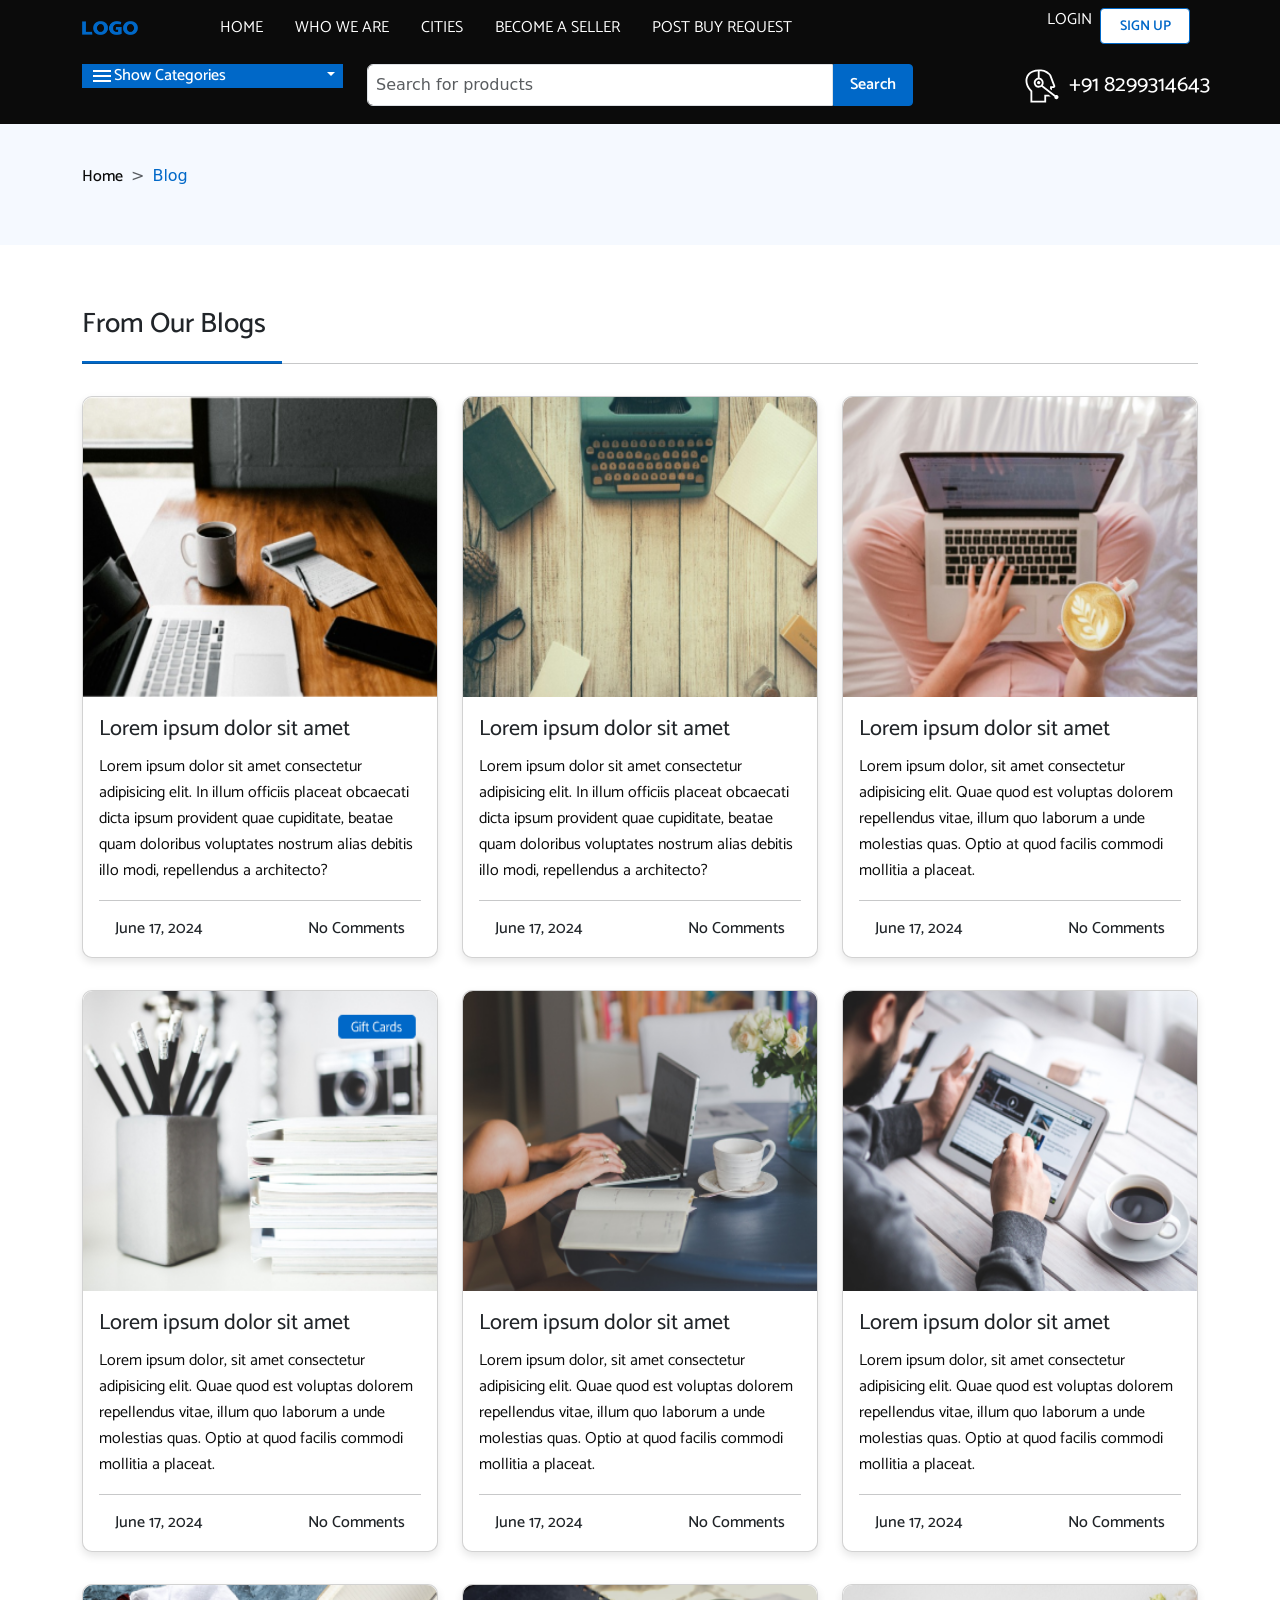
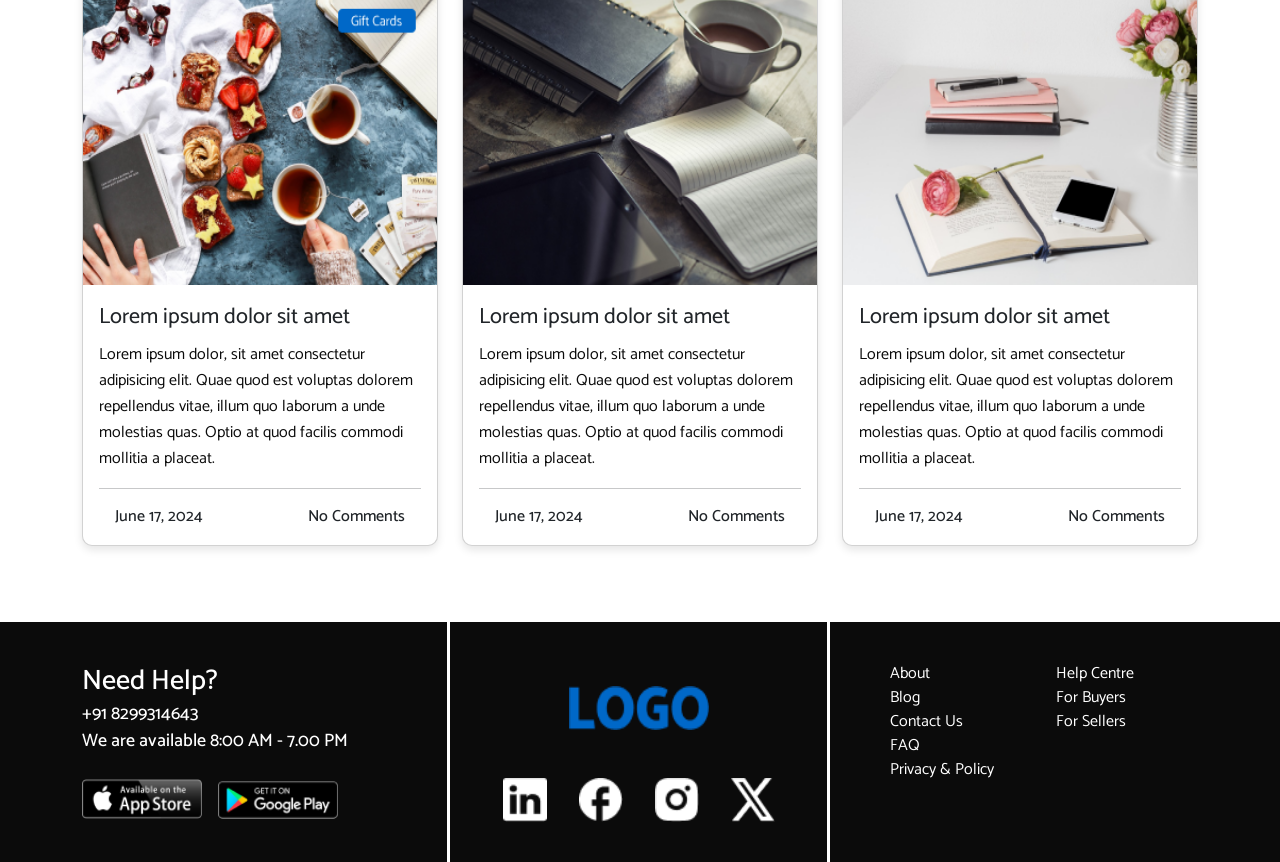
==== commit f960dd80: "Adding new updates" ====
--- a/blogpage.html
+++ b/blogpage.html
@@ -286,7 +286,7 @@
         </div>
         <div class="col-md-4" style="border-left: 1px; border-color: white; border-right-style: inset;">
           <div class="d-flex justify-content-center mt-4">
-            <img src="images/DD1 1.png" alt="scan-image" style="width: 140px; height: 44px;">
+            <img src="images/LOGO.png" alt="scan-image" style="width: 140px; height: 44px;">
           </div>
           <div class="d-flex justify-content-center mt-5">
             <div class="d-flex">
--- a/css2/style.css
+++ b/css2/style.css
@@ -989,16 +989,134 @@
     border-bottom: 3px solid #0068C8;
     transform: translateY(17px);
     width: 12.5rem;
-   
 }
 
 /* Blog Detail Page */
 
-.heading {
+.heading h2 {
     color: #0b0b0b;
     font-family: Catamaran;
     font-weight: 500;
-    font-size: 36px;
-    height: 100px;
-    width: 744px;
-}+    font-size: 2.25rem;
+    text-align: left;
+    height: auto;
+    width: auto;
+}
+
+.blog-details {
+    width: 500px;
+    height: 26px;
+}
+
+.section-image img {
+    width: 100%;
+    height: auto;
+    object-fit: contain;
+    border-radius: 10px;
+}
+
+.user-quote {
+    background-color: #F5F9FF;
+}
+
+.user-quote img {
+    width: 100px; 
+    height: 100px; 
+    border-radius: 50%;
+}
+
+.blogcomment {
+    width: 100%;
+    height: 257px;
+    gap: 0px;
+    border-radius: 10px;
+    border: 1px solid #666666;
+    opacity: 0px;
+}
+
+.blogcomment::placeholder {
+    position: absolute;
+    top: 15px;
+    left: 15px;
+}
+
+/* Tradeshow Page  */
+
+.carousel-item img {
+    width: 100%;
+    height: auto;
+    object-fit: contain;
+}
+
+/* Tradeshow Detail Page */
+
+.trade-website {
+    text-align: right;
+    color: blue;
+    text-decoration: none;
+}
+
+.form {
+    text-align: right;
+}
+
+.form .btn {
+    border: 1px solid #0068C8;
+}
+
+.exhibitor-profile {
+    background-color: #F5F9FF;
+}
+
+.exhibitor-profile a{
+    text-decoration: none;
+}
+
+.exhibitor-profile a p{
+    color: #0068C8;
+    font-size: 16px;
+}
+
+.visitor-profile {
+    background-color: #F5F9FF;
+}
+
+.visitor-profile a{
+    text-decoration: none;
+}
+
+.visitor-profile a p{
+    color: #0068C8;
+    font-size: 16px;
+}
+
+.venue-address {
+    background-color: #F5F9FF;
+}
+
+.venue-address img{
+    width: 100%; 
+    height: auto; 
+    object-fit: contain; 
+    border-radius: 4px;
+}
+
+.review h5{
+    color: #666666;
+}
+
+.add-button{
+    text-align: right;
+}
+
+.popular-tags button{
+    border: 1px solid #0068C8;
+    background-color: white;
+    color: #0068C8;
+    border-radius: 4px;
+    padding: 10px;
+    gap: 10px;
+    margin-top: 20px;
+    margin-left: 22px;
+}
+
--- a/css2/responsive.css
+++ b/css2/responsive.css
@@ -56,4 +56,8 @@
       padding: 10px; /* Add padding for spacing */
       z-index: 1000; /* Ensure it stays above other content */
     }
-}  
+}
+
+
+
+
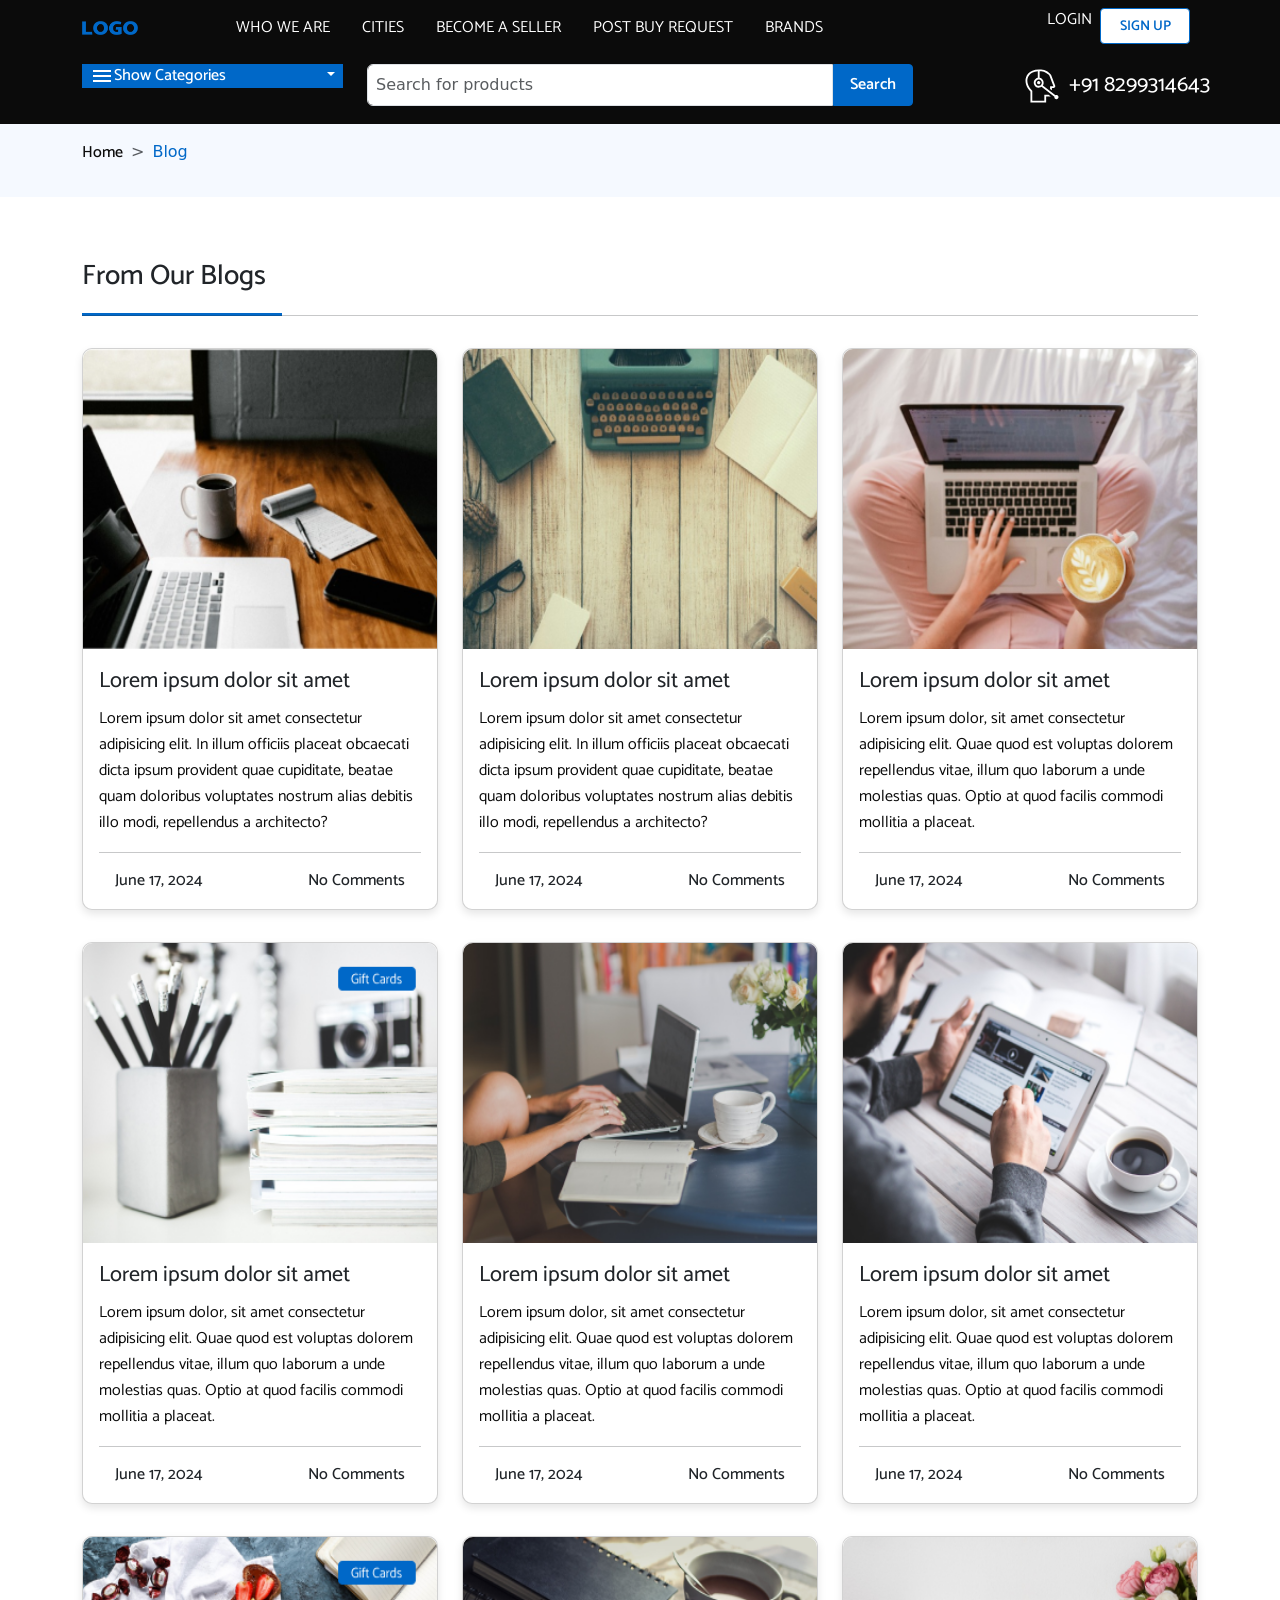
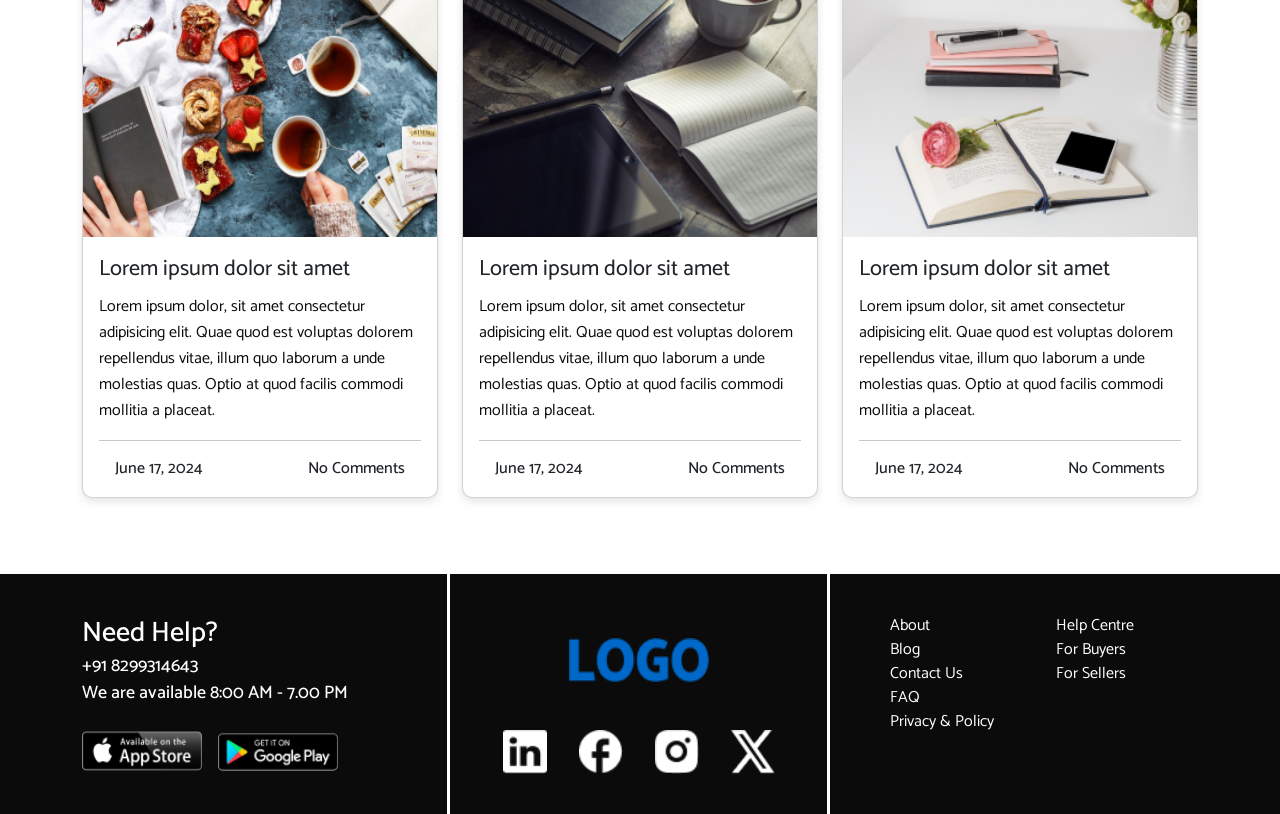
==== commit da3d4da6: "deploy" ====
--- a/blogpage.html
+++ b/blogpage.html
@@ -42,8 +42,8 @@
         <div class="collapse navbar-collapse" id="navbarNav">
           <div class="d-flex justify-content-between flex-column flex-lg-row" style="width: 100%; margin-left: 50px;">
             <ul class="navbar-nav me-auto mb-2 mb-lg-0">
-              <li class="nav-item ms-2 me-2">
-                <a class="nav-link text-white active"  aria-current="page" href="#">HOME</a>
+              <li class="nav-item ">
+                <a class="nav-link text-white active" aria-current="page" href="#"></a>
               </li>
               <li class="nav-item mx-2">
                 <a class="nav-link text-white" href="#">WHO WE ARE</a>
@@ -56,6 +56,9 @@
               </li>
               <li class="nav-item mx-2">
                 <a class="nav-link text-white" href="#">POST BUY REQUEST</a>
+              </li>
+              <li class="nav-item mx-2">
+                <a class="nav-link text-white" href="#">BRANDS</a>
               </li>
             </ul>
             
--- a/css2/style.css
+++ b/css2/style.css
@@ -1,8 +1,9 @@
 :active,
 :hover,
 :focus {
-    outline: 0 !important;
+    outline:unset;
     outline-offset: 0;
+    box-shadow: none;
 }
 
 html {
@@ -155,6 +156,45 @@
     border-radius: 0.25rem;
 }
 
+.form-filling .nav-link .active{
+    color: var(--white-color);
+    background-color: var(--primary-color);
+    border-radius: 0;
+    font-family: "Catamaran", serif;
+    font-weight: 600;
+    font-size: 1.25rem;
+    margin-bottom: 0px;
+}
+
+.form-filling .nav-link{
+    color: var(--primary-color);
+    background-color: var(--tertiary-color);
+    border-radius: 0;
+    font-family: "Catamaran", serif;
+    font-weight: 600;
+    font-size: 1.25rem;
+    margin-bottom: 0px;
+}
+
+.form-filling .nav-link:hover{
+    color: var(--white-color);
+    background-color: var(--secondary-color);
+    border-color: var(--secondary-color);
+    border-radius: 0;
+    font-family: "Catamaran", serif;
+    font-weight: 600;
+    font-size: 1.25rem;
+    margin-bottom: 0px;
+
+}
+
+.form-filling .nav-link:focus{
+    outline: unset;
+    border: unset;
+    box-shadow: none;
+}
+
+
 .wrapper {
     padding-top: 3.75rem;
     padding-bottom: 3.75rem;
@@ -167,8 +207,8 @@
 }
 
 .breadcrumb-wrapper {
-    padding-top: 2.5rem;
-    padding-bottom: 2.5rem;
+    padding-top: 1rem;
+    padding-bottom: 1rem;
     background-color: var(--tertiary-color);
 }
 
--- a/css2/responsive.css
+++ b/css2/responsive.css
@@ -39,7 +39,7 @@
 
 @media (max-width:576px){
     html{
-        font-size: 13px;
+        font-size: 14px;
     }
     
 }
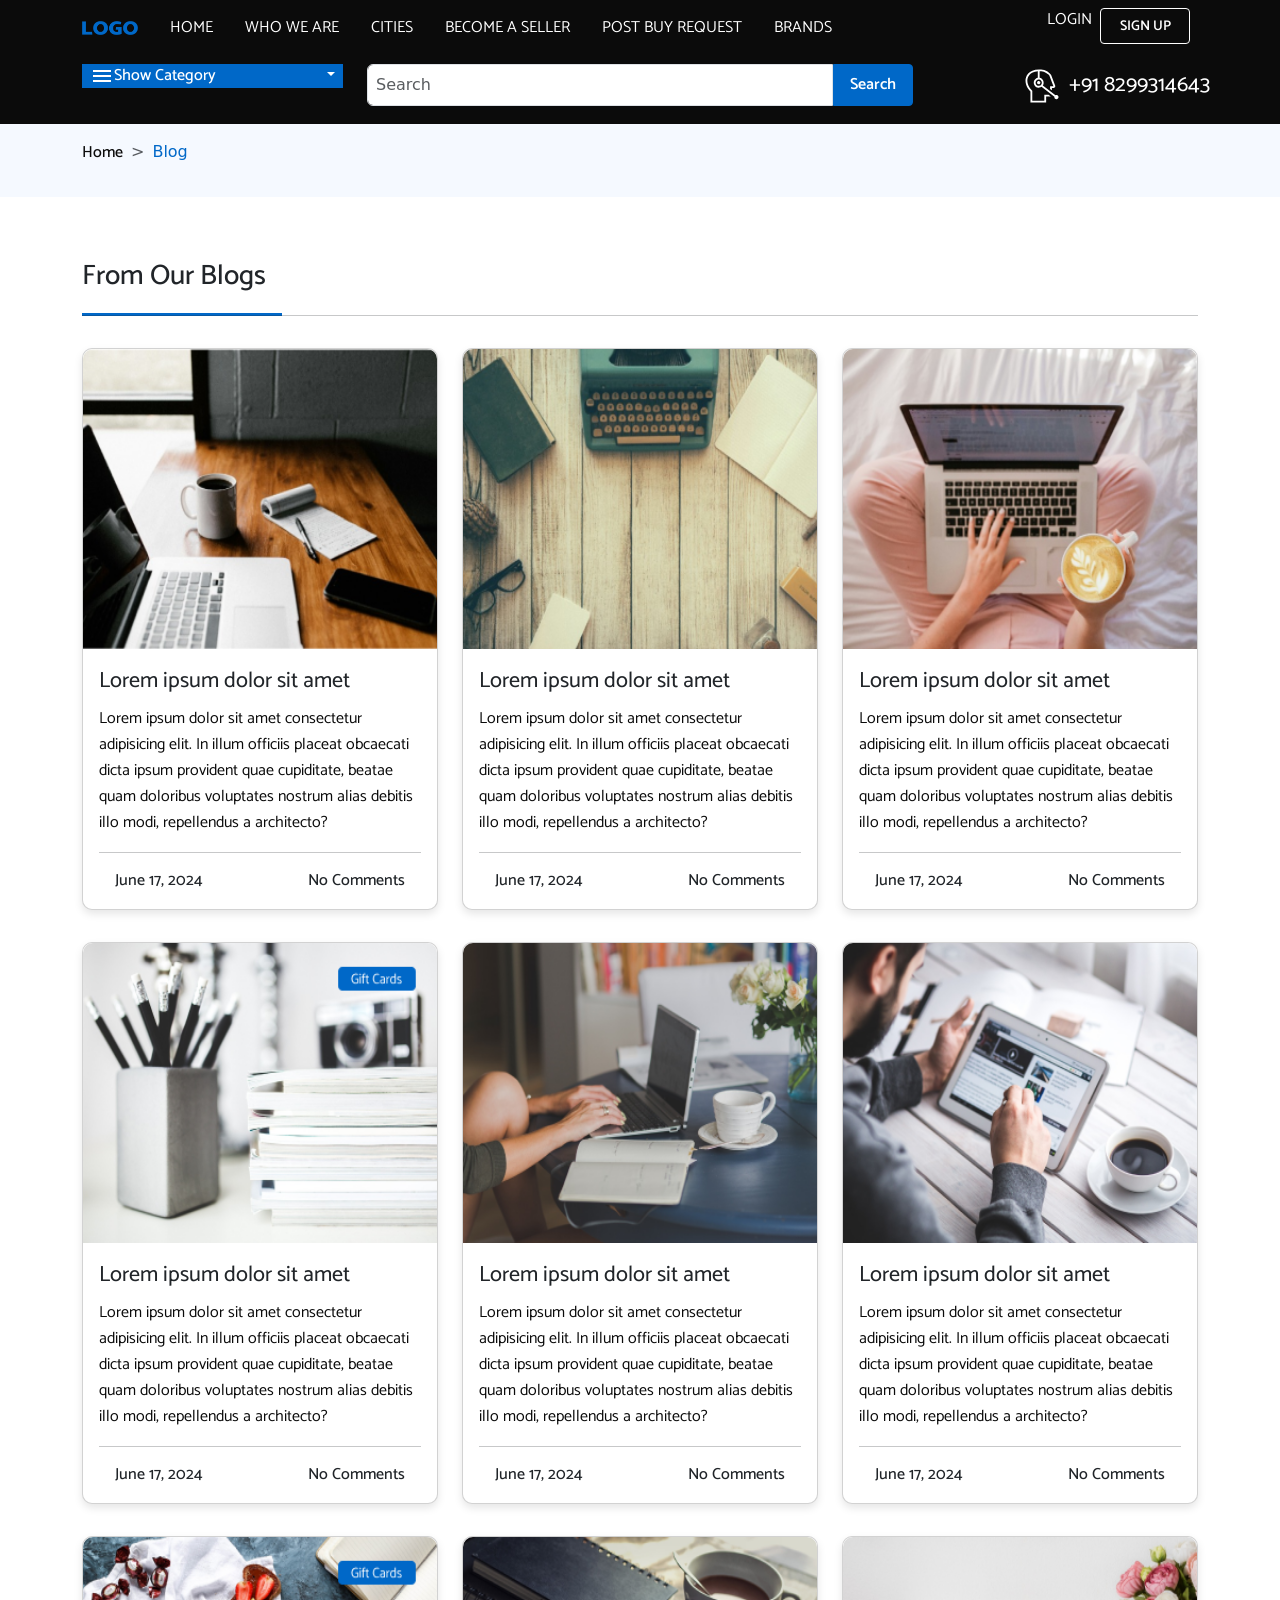
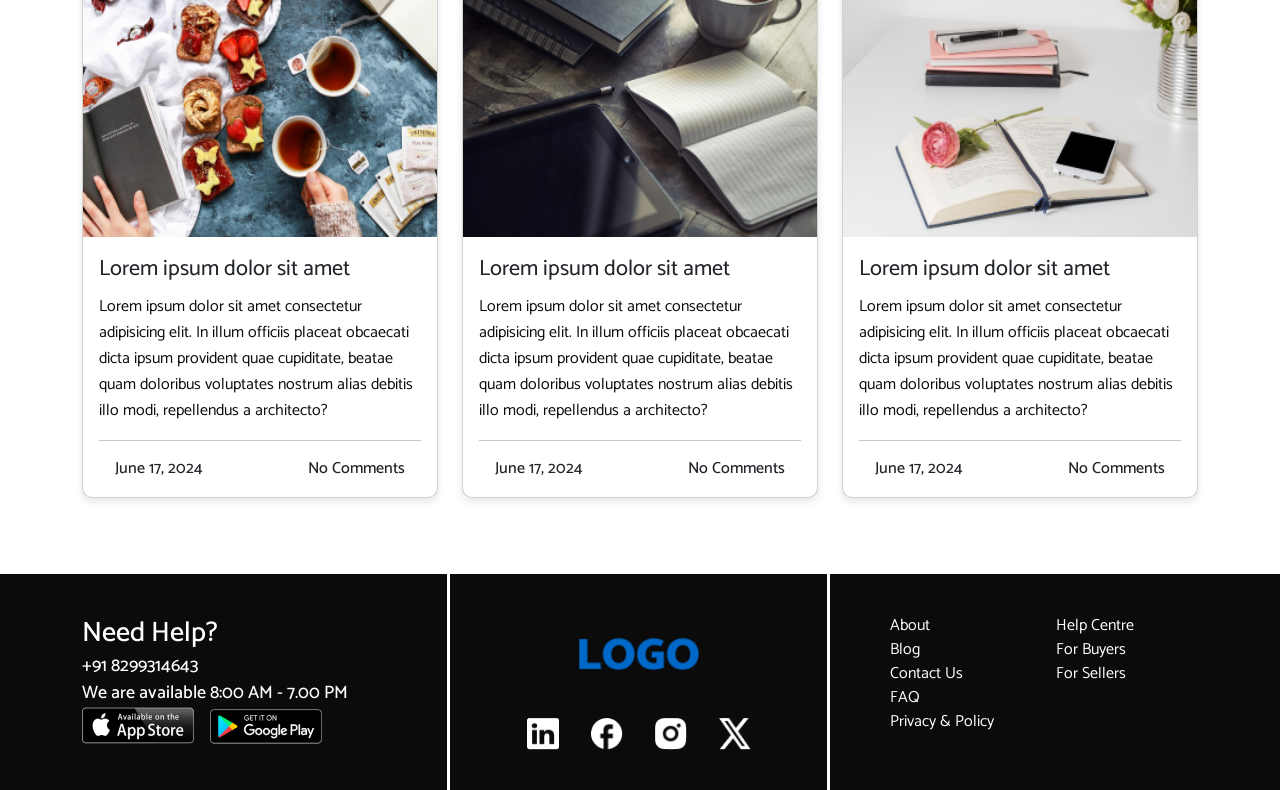
==== commit 48d54bb3: "deploy" ====
--- a/blogpage.html
+++ b/blogpage.html
@@ -1,49 +1,123 @@
 <!DOCTYPE html>
-<html lang="en">
-    <head>
-        <meta charset="UTF-8">
-        <meta name="viewport" content="width=device-width, initial-scale=1.0, shrink-to-fit=no">
-        <title>Corporate Gifting</title>
-        <link href="https://cdn.jsdelivr.net/npm/bootstrap@5.1.3/dist/css/bootstrap.min.css" rel="stylesheet"
-          integrity="sha384-1BmE4kWBq78iYhFldvKuhfTAU6auU8tT94WrHftjDbrCEXSU1oBoqyl2QvZ6jIW3" crossorigin="anonymous">
-      
-          <link rel="preconnect" href="https://fonts.googleapis.com">
-          <link rel="preconnect" href="https://fonts.gstatic.com" crossorigin>
-          <link href="https://fonts.googleapis.com/css2?family=Catamaran:wght@100..900&display=swap" rel="stylesheet">
-      
-        <link href="css2/style.css" rel="stylesheet">
-        <link href="css2/responsive.css" rel="stylesheet">
-        <link rel="stylesheet" href="https://cdnjs.cloudflare.com/ajax/libs/font-awesome/4.7.0/css/font-awesome.min.css">
-        <link rel="stylesheet" href="https://cdnjs.cloudflare.com/ajax/libs/OwlCarousel2/2.3.4/assets/owl.carousel.min.css"
-          integrity="sha512-tS3S5qG0BlhnQROyJXvNjeEM4UpMXHrQfTGmbQ1gKmelCxlSEBUaxhRBj/EFTzpbP4RVSrpEikbmdJobCvhE3g=="
-          crossorigin="anonymous" referrerpolicy="no-referrer" />
-        <link rel="stylesheet"
-          href="https://cdnjs.cloudflare.com/ajax/libs/OwlCarousel2/2.3.4/assets/owl.theme.default.min.css"
-          integrity="sha512-sMXtMNL1zRzolHYKEujM2AqCLUR9F2C4/05cdbxjjLSRvMQIciEPCQZo++nk7go3BtSuK9kfa/s+a4f4i5pLkw=="
-          crossorigin="anonymous" referrerpolicy="no-referrer" />
-      
-      </head>
-      
+
+<html>
+
+<head>
+  <meta charset="UTF-8">
+
+  <meta name="viewport" content="width=device-width, initial-scale=1.0, shrink-to-fit=no">
+
+  <title>Corporate Gifting</title>
+
+  <link href="https://cdn.jsdelivr.net/npm/bootstrap@5.1.3/dist/css/bootstrap.min.css" rel="stylesheet"
+    integrity="sha384-1BmE4kWBq78iYhFldvKuhfTAU6auU8tT94WrHftjDbrCEXSU1oBoqyl2QvZ6jIW3" crossorigin="anonymous">
+
+  <link rel="preconnect" href="https://fonts.googleapis.com">
+
+  <link rel="preconnect" href="https://fonts.gstatic.com" crossorigin>
+
+  <link href="https://fonts.googleapis.com/css2?family=Catamaran:wght@100..900&display=swap" rel="stylesheet">
+
+  <link href="css2/style.css" rel="stylesheet">
+
+  <link href="css2/responsive.css" rel="stylesheet">
+
+  <link rel="stylesheet" href="https://cdnjs.cloudflare.com/ajax/libs/font-awesome/4.7.0/css/font-awesome.min.css">
+
+  <link rel="stylesheet" href="https://cdnjs.cloudflare.com/ajax/libs/OwlCarousel2/2.3.4/assets/owl.carousel.min.css"
+    integrity="sha512-tS3S5qG0BlhnQROyJXvNjeEM4UpMXHrQfTGmbQ1gKmelCxlSEBUaxhRBj/EFTzpbP4RVSrpEikbmdJobCvhE3g=="
+    crossorigin="anonymous" referrerpolicy="no-referrer" />
+
+  <link rel="stylesheet"
+    href="https://cdnjs.cloudflare.com/ajax/libs/OwlCarousel2/2.3.4/assets/owl.theme.default.min.css"
+    integrity="sha512-sMXtMNL1zRzolHYKEujM2AqCLUR9F2C4/05cdbxjjLSRvMQIciEPCQZo++nk7go3BtSuK9kfa/s+a4f4i5pLkw=="
+    crossorigin="anonymous" referrerpolicy="no-referrer" />
+    
+</head>
+
 <body>
-    <!--Header-->
+ <!-- Login page -->
+
+ <div id="overlayss" onclick="closePopupss()"></div>
+
+ <div id="popupss" class="container-fluid p-0">
+   <div class="row g-0">
+     <div class="popup-left col-12 col-md-6"></div>
+     <div class="popup-right col-12 col-md-6">
+       <span class="close-btn" onclick="closePopupss()">&times;</span>
+       <h2>Login</h2>
+       <form>
+         <div class="input-container">
+           <input type="email" id="exchangeIcon" placeholder="Email" required>
+           
+         </div>
+         <div class="input-container">
+           <input type="password" id="passwordss" placeholder="Password" required>
+           <i class="fa fa-eye" id="togglePasswordss" aria-hidden="true"></i>
+         </div>
+
+        <div class="text-end">
+         <a href="#">Forgot Password?</a>
+        </div>
+         
+         <button type="submit">Log In</button>
+       </form>
+       <p>Don't have account? <a onclick="openPopup()">Sign Up</a></p>
+     </div>
+   </div>
+ </div>
+
+ <!-- signup page -->
+ <div id="overlay" onclick="closePopup()"></div>
+
+ <div id="popup" class="container-fluid p-0">
+   <div class="row g-0">
+     <div class="popup-left col-12 col-md-6"></div>
+     <div class="popup-right col-12 col-md-6">
+       <span class="close-btn" onclick="closePopup()">&times;</span>
+       <h2>Register</h2>
+       <form>
+         <div class="input-container">
+           <input type="text" placeholder="Name" required>
+         </div>
+         <div class="input-container">
+           <input type="email" placeholder="Email" required>
+         </div>
+         <div class="input-container">
+           <input type="password" id="password" placeholder="Password" required>
+           <i class="fa fa-eye" id="togglePassword" aria-hidden="true"></i>
+         </div>
+         <div class="input-container">
+           <input type="password" id="confirmpassword" placeholder="Confirm Password" required>
+           <i class="fa fa-eye" id="toggleConfirmPassword" aria-hidden="true"></i>
+         </div>
+         <button type="submit">Sign Up</button>
+       </form>
+       <p>Already have an account? <a onclick="openPopups()">Sign In</a></p>
+     </div>
+   </div>
+ </div>
+  <!--Header-->
+
   <header>
     <nav class="navbar navbar-expand-lg navbar-light">
       <div class="container">
-        <a class="navbar-brand" href="#"><img src="images/LOGO.png" alt="logoimage" style="width: 56px; height: 14px;"></a>
+        <a class="navbar-brand" href="index.html"><img src="images/LOGO.png" alt="logoimage"
+            style="width: 56px; height: 14px;"></a>
         <button class="navbar-toggler" type="button" data-bs-toggle="collapse" data-bs-target="#navbarNav"
           aria-controls="navbarNav" aria-expanded="false" aria-label="Toggle navigation">
           <svg width="24" height="24" viewBox="0 0 24 24" fill="none" xmlns="http://www.w3.org/2000/svg">
             <g id="Icons/menu_24px">
-            <path id="icon" fill-rule="evenodd" clip-rule="evenodd" d="M3 8V6H21V8H3ZM3 13H21V11H3V13ZM3 18H21V16H3V18Z" fill="white"/>
+              <path id="icon" fill-rule="evenodd" clip-rule="evenodd"
+                d="M3 8V6H21V8H3ZM3 13H21V11H3V13ZM3 18H21V16H3V18Z" fill="white" />
             </g>
-            </svg>
-            
+          </svg>
         </button>
         <div class="collapse navbar-collapse" id="navbarNav">
-          <div class="d-flex justify-content-between flex-column flex-lg-row" style="width: 100%; margin-left: 50px;">
+          <div class="d-flex justify-content-between flex-column flex-lg-row" style="width: 100%;">
             <ul class="navbar-nav me-auto mb-2 mb-lg-0">
-              <li class="nav-item ">
-                <a class="nav-link text-white active" aria-current="page" href="#"></a>
+              <li class="nav-item ms-2 me-2">
+                <a class="nav-link text-white active"  aria-current="page" href="#">HOME</a>
               </li>
               <li class="nav-item mx-2">
                 <a class="nav-link text-white" href="#">WHO WE ARE</a>
@@ -61,30 +135,28 @@
                 <a class="nav-link text-white" href="#">BRANDS</a>
               </li>
             </ul>
-            
             <div class="d-flex flex-column flex-lg-row">
               <a class="nav-link" href="#">LOGIN</a>
-              <button class="btn btn-outline-primary btn-sm px-3 mx-2" style="border-radius: 4px; height: 36px; width: 90px;" type="button">SIGN UP</button>
+              <button class="btn btn-outline-secondary btn-sm px-3 mx-2"
+                style="border-radius: 4px; height: 36px; width: 90px;" type="button">SIGN UP</button>
             </div>
           </div>
         </div>
       </div>
     </nav>
   </header>
-  
-
   <section class="header-search pt-5">
     <div class="container">
       <div class="row d-flex flex-column-reverse flex-lg-row py-3">
         <div class="col-xl-3 col-lg-4 py-2 py-lg-0">
-          <div class="d-flex justify-content-between align-items-center px-2" style="background-color: #0068C8;">
-            <h6 class="text-white" style="margin-bottom: 0; width: 100%;"> <svg width="24" height="24"
+          <div class="d-flex align-items-center justify-content-between px-2 " style="background-color: #0068C8;">
+            <h6 class="text-white " style="margin-bottom: 0; width: 100%;"> <svg width="24" height="24"
                 viewBox="0 0 24 24" fill="none" xmlns="http://www.w3.org/2000/svg">
                 <g id="Icons/menu_24px">
                   <path id="icon" fill-rule="evenodd" clip-rule="evenodd"
                     d="M3 8V6H21V8H3ZM3 13H21V11H3V13ZM3 18H21V16H3V18Z" fill="white" />
                 </g>
-              </svg>Show Categories</h6>
+              </svg>Show Category</h6>
             <div class="nav-item dropdown">
               <a class="nav-link dropdown-toggle" style="color: white;" href="#" id="navbarDropdown" role="button"
                 data-bs-toggle="dropdown" aria-expanded="false"></a>
@@ -99,18 +171,25 @@
             </div>
           </div>
         </div>
-
         <div class="col-xl-6 col-lg-5 py-2 py-lg-0">
           <form class="d-flex">
-            <input class="form-control p-2" style="height:max-content; border-top-right-radius: 0px; border-bottom-right-radius: 0px;" type="search" placeholder="Search for products" aria-label="Search">
-            <button class="btn btn-primary btn-md px-3" style="border-radius: 4px; border-color: #0068C8; border-top-left-radius: 0px; border-bottom-left-radius: 0px;" type="submit">Search</button>
+            <input class="form-control p-2"
+              style="height:max-content; border-top-right-radius: 0px; border-bottom-right-radius: 0px;" type="search"
+              placeholder="Search" aria-label="Search">
+            <button class="btn btn-primary btn-md px-3"
+              style="border-radius: 4px; border-color: #0068C8; border-top-left-radius: 0px; border-bottom-left-radius: 0px;"
+              type="submit">Search</button>
           </form>
         </div>
-
         <div class="col-xl-3 col-lg-3 d-none d-lg-flex justify-content-end p-0 py-2 py-lg-0">
-          <h4 class="text-white"><svg width="44" height="44" viewBox="0 0 44 44" fill="none" xmlns="http://www.w3.org/2000/svg">
-            <path d="M18.7032 20.3518C18.9199 20.3518 19.1346 20.3091 19.3348 20.2262C19.535 20.1432 19.717 20.0217 19.8702 19.8684C20.0235 19.7152 20.1451 19.5332 20.228 19.333C20.311 19.1327 20.3537 18.9181 20.3537 18.7014C20.3537 18.4846 20.311 18.27 20.228 18.0698C20.1451 17.8695 20.0235 17.6876 19.8702 17.5343C19.717 17.3811 19.535 17.2595 19.3348 17.1765C19.1346 17.0936 18.9199 17.0509 18.7032 17.0509C18.2655 17.0509 17.8457 17.2248 17.5361 17.5343C17.2266 17.8438 17.0527 18.2636 17.0527 18.7014C17.0527 19.1391 17.2266 19.5589 17.5361 19.8684C17.8457 20.1779 18.2655 20.3518 18.7032 20.3518Z" fill="white"/>
-            <path fill-rule="evenodd" clip-rule="evenodd" d="M10.4592 27.5073V38.5H26.1452V32.5307H30.0804C30.3261 32.5307 30.5607 32.4821 30.7743 32.395L28.5927 30.6973H24.3118V36.6667H12.2916V26.7685L11.7782 26.2359C10.2749 24.673 7.33333 21.0201 7.33333 16.4771C7.33333 14.9829 7.89708 12.6949 9.59383 10.8029C11.0907 9.13367 13.6024 7.62667 17.7861 7.37183V13.8343C17.0627 13.9714 16.379 14.2682 15.7848 14.7029C15.1906 15.1377 14.7009 15.6995 14.3513 16.3475C14.0017 16.9955 13.8011 17.7133 13.764 18.4486C13.727 19.184 13.8544 19.9183 14.1371 20.5982C14.4197 21.278 14.8505 21.8862 15.398 22.3785C15.9455 22.8708 16.5959 23.2348 17.3018 23.4439C18.0078 23.653 18.7515 23.702 19.4788 23.5874C20.206 23.4727 20.8986 23.1972 21.5059 22.781L34.4034 32.7938C34.324 33.252 34.4017 33.7237 34.6241 34.1322C34.8465 34.5407 35.2004 34.8621 35.6285 35.0441C36.0565 35.2261 36.5335 35.2581 36.982 35.1349C37.4305 35.0117 37.8241 34.7405 38.0991 34.3654C38.3741 33.9902 38.5142 33.5332 38.4966 33.0684C38.4791 32.6036 38.305 32.1584 38.0026 31.805C37.7001 31.4516 37.2872 31.2109 36.8307 31.1218C36.3741 31.0327 35.9009 31.1005 35.4878 31.3142L22.8067 21.4683C23.2653 20.7883 23.5479 20.0049 23.629 19.1886C23.71 18.3724 23.587 17.5487 23.271 16.7918C22.955 16.0348 22.4559 15.3682 21.8185 14.8518C21.1811 14.3354 20.4255 13.9855 19.6194 13.8334V7.33883C21.9505 7.38192 23.5657 7.6945 24.7876 8.15283C26.0819 8.63867 27.0417 9.32617 28.0087 10.2218L28.1389 10.3428C29.0868 11.2209 29.3691 11.4831 29.5295 11.9103L33.4097 22.2411H30.0804V24.8884L31.9137 26.3138V24.0744H33.4097C33.706 24.0748 33.998 24.0034 34.2605 23.8661C34.5231 23.7289 34.7485 23.53 34.9173 23.2866C35.0861 23.0431 35.1934 22.7623 35.2299 22.4683C35.2663 22.1743 35.2309 21.8758 35.1267 21.5985L31.2455 11.2649C30.9256 10.4124 30.3068 9.84408 29.5277 9.12908L29.2554 8.87792C27.0875 6.86767 24.6207 5.5 19.0648 5.5C8.2555 5.5 5.5 12.7188 5.5 16.4771C5.5 21.7635 8.87608 25.8647 10.4592 27.5073ZM18.7027 21.8176C19.1122 21.8176 19.5176 21.7371 19.8958 21.5804C20.2741 21.4238 20.6178 21.1942 20.9073 20.9048C21.1969 20.6153 21.4266 20.2717 21.5833 19.8935C21.74 19.5153 21.8207 19.1099 21.8208 18.7005C21.8209 18.2911 21.7403 17.8856 21.5837 17.5074C21.427 17.1291 21.1974 16.7854 20.908 16.4959C20.6185 16.2063 20.2749 15.9766 19.8967 15.8199C19.5185 15.6632 19.1131 15.5825 18.7037 15.5824C17.8768 15.5824 17.0839 15.9109 16.4992 16.4955C15.9145 17.0802 15.5861 17.8732 15.5861 18.7C15.5861 19.5268 15.9145 20.3198 16.4992 20.9045C17.0839 21.4891 17.8759 21.8176 18.7027 21.8176Z" fill="white"/>
+          <h4 class="text-white"><svg width="44" height="44" viewBox="0 0 44 44" fill="none"
+              xmlns="http://www.w3.org/2000/svg">
+              <path
+                d="M18.7032 20.3518C18.9199 20.3518 19.1346 20.3091 19.3348 20.2262C19.535 20.1432 19.717 20.0217 19.8702 19.8684C20.0235 19.7152 20.1451 19.5332 20.228 19.333C20.311 19.1327 20.3537 18.9181 20.3537 18.7014C20.3537 18.4846 20.311 18.27 20.228 18.0698C20.1451 17.8695 20.0235 17.6876 19.8702 17.5343C19.717 17.3811 19.535 17.2595 19.3348 17.1765C19.1346 17.0936 18.9199 17.0509 18.7032 17.0509C18.2655 17.0509 17.8457 17.2248 17.5361 17.5343C17.2266 17.8438 17.0527 18.2636 17.0527 18.7014C17.0527 19.1391 17.2266 19.5589 17.5361 19.8684C17.8457 20.1779 18.2655 20.3518 18.7032 20.3518Z"
+                fill="white" />
+              <path fill-rule="evenodd" clip-rule="evenodd"
+                d="M10.4592 27.5073V38.5H26.1452V32.5307H30.0804C30.3261 32.5307 30.5607 32.4821 30.7743 32.395L28.5927 30.6973H24.3118V36.6667H12.2916V26.7685L11.7782 26.2359C10.2749 24.673 7.33333 21.0201 7.33333 16.4771C7.33333 14.9829 7.89708 12.6949 9.59383 10.8029C11.0907 9.13367 13.6024 7.62667 17.7861 7.37183V13.8343C17.0627 13.9714 16.379 14.2682 15.7848 14.7029C15.1906 15.1377 14.7009 15.6995 14.3513 16.3475C14.0017 16.9955 13.8011 17.7133 13.764 18.4486C13.727 19.184 13.8544 19.9183 14.1371 20.5982C14.4197 21.278 14.8505 21.8862 15.398 22.3785C15.9455 22.8708 16.5959 23.2348 17.3018 23.4439C18.0078 23.653 18.7515 23.702 19.4788 23.5874C20.206 23.4727 20.8986 23.1972 21.5059 22.781L34.4034 32.7938C34.324 33.252 34.4017 33.7237 34.6241 34.1322C34.8465 34.5407 35.2004 34.8621 35.6285 35.0441C36.0565 35.2261 36.5335 35.2581 36.982 35.1349C37.4305 35.0117 37.8241 34.7405 38.0991 34.3654C38.3741 33.9902 38.5142 33.5332 38.4966 33.0684C38.4791 32.6036 38.305 32.1584 38.0026 31.805C37.7001 31.4516 37.2872 31.2109 36.8307 31.1218C36.3741 31.0327 35.9009 31.1005 35.4878 31.3142L22.8067 21.4683C23.2653 20.7883 23.5479 20.0049 23.629 19.1886C23.71 18.3724 23.587 17.5487 23.271 16.7918C22.955 16.0348 22.4559 15.3682 21.8185 14.8518C21.1811 14.3354 20.4255 13.9855 19.6194 13.8334V7.33883C21.9505 7.38192 23.5657 7.6945 24.7876 8.15283C26.0819 8.63867 27.0417 9.32617 28.0087 10.2218L28.1389 10.3428C29.0868 11.2209 29.3691 11.4831 29.5295 11.9103L33.4097 22.2411H30.0804V24.8884L31.9137 26.3138V24.0744H33.4097C33.706 24.0748 33.998 24.0034 34.2605 23.8661C34.5231 23.7289 34.7485 23.53 34.9173 23.2866C35.0861 23.0431 35.1934 22.7623 35.2299 22.4683C35.2663 22.1743 35.2309 21.8758 35.1267 21.5985L31.2455 11.2649C30.9256 10.4124 30.3068 9.84408 29.5277 9.12908L29.2554 8.87792C27.0875 6.86767 24.6207 5.5 19.0648 5.5C8.2555 5.5 5.5 12.7188 5.5 16.4771C5.5 21.7635 8.87608 25.8647 10.4592 27.5073ZM18.7027 21.8176C19.1122 21.8176 19.5176 21.7371 19.8958 21.5804C20.2741 21.4238 20.6178 21.1942 20.9073 20.9048C21.1969 20.6153 21.4266 20.2717 21.5833 19.8935C21.74 19.5153 21.8207 19.1099 21.8208 18.7005C21.8209 18.2911 21.7403 17.8856 21.5837 17.5074C21.427 17.1291 21.1974 16.7854 20.908 16.4959C20.6185 16.2063 20.2749 15.9766 19.8967 15.8199C19.5185 15.6632 19.1131 15.5825 18.7037 15.5824C17.8768 15.5824 17.0839 15.9109 16.4992 16.4955C15.9145 17.0802 15.5861 17.8732 15.5861 18.7C15.5861 19.5268 15.9145 20.3198 16.4992 20.9045C17.0839 21.4891 17.8759 21.8176 18.7027 21.8176Z"
+                fill="white" />
             </svg>
             +91 8299314643</h4>
         </div>
@@ -143,167 +222,196 @@
                 <div class="extra-line"></div>
             <hr>
             </div>
-            <div class="col-md-4 my-3">
-              <div class="card" style="box-shadow: 0 4px 8px rgba(0, 0, 0, 0.1); border-radius: 10px;">
-                <img src="images/Frame 179.png" class="card-img-top" alt="..." style="height: 300px; border-radius: 10px 10px 0px 0px;">
-                <div class="card-body">
-                  <h4 class="card-title">Lorem ipsum dolor sit amet</h4>
-                  <p class="card-text">Lorem ipsum dolor sit amet consectetur adipisicing elit. In illum officiis placeat obcaecati dicta ipsum provident quae cupiditate, beatae quam doloribus voluptates nostrum alias debitis illo modi, repellendus a architecto?</p>
-                  <hr>
-                  <div class="d-flex justify-content-between px-3">
-                      <h6>June 17, 2024</h6>
-                      <h6>No Comments</h6>
-                  </div>
-                </div>
-              </div>
-            </div>
-            <div class="col-md-4 my-3">
-              <div class="card" style="box-shadow: 0 4px 8px rgba(0, 0, 0, 0.1); border-radius: 10px;">
-                <img src="images/Frame 180.png" class="card-img-top" alt="..." style="height: 300px; border-radius: 10px 10px 0px 0px;">
-                <div class="card-body">
-                  <h4 class="card-title">Lorem ipsum dolor sit amet</h4>
-                  <p class="card-text">Lorem ipsum dolor sit amet consectetur adipisicing elit. In illum officiis placeat obcaecati dicta ipsum provident quae cupiditate, beatae quam doloribus voluptates nostrum alias debitis illo modi, repellendus a architecto?</p>
-                  <hr>
-                  <div class="d-flex justify-content-between px-3">
-                      <h6>June 17, 2024</h6>
-                      <h6>No Comments</h6>
-                  </div>
-                </div>
-              </div>
-            </div>
-            <div class="col-md-4 my-3">
-              <div class="card" style="box-shadow: 0 4px 8px rgba(0, 0, 0, 0.1); border-radius: 10px;">
-                <img src="images/Frame 181.png" class="card-img-top" alt="..." style="height: 300px; border-radius: 10px 10px 0px 0px;">
-                <div class="card-body">
-                  <h4 class="card-title">Lorem ipsum dolor sit amet</h4>
-                  <p class="card-text">Lorem ipsum dolor, sit amet consectetur adipisicing elit. Quae quod est voluptas dolorem repellendus vitae, illum quo laborum a unde molestias quas. Optio at quod facilis commodi mollitia a placeat.</p>
-                  <hr>
-                  <div class="d-flex justify-content-between px-3">
-                      <h6>June 17, 2024</h6>
-                      <h6>No Comments</h6>
-                  </div>
-                </div>
-              </div>
-            </div>
-            <div class="col-md-4 my-3">
-              <div class="card" style="box-shadow: 0 4px 8px rgba(0, 0, 0, 0.1); border-radius: 10px;">
-                <img src="images/Frame 183.png" class="card-img-top" alt="..." style="height: 300px; border-radius: 10px 10px 0px 0px;">
-                <div class="card-body">
-                  <h4 class="card-title">Lorem ipsum dolor sit amet</h4>
-                  <p class="card-text">Lorem ipsum dolor, sit amet consectetur adipisicing elit. Quae quod est voluptas dolorem repellendus vitae, illum quo laborum a unde molestias quas. Optio at quod facilis commodi mollitia a placeat.</p>
-                  <hr>
-                  <div class="d-flex justify-content-between px-3">
-                      <h6>June 17, 2024</h6>
-                      <h6>No Comments</h6>
-                  </div>
-                </div>
-              </div>
-            </div>
-            <div class="col-md-4 my-3">
-              <div class="card" style="box-shadow: 0 4px 8px rgba(0, 0, 0, 0.1); border-radius: 10px;">
-                <img src="images/Frame 185.png" class="card-img-top" alt="..." style="height: 300px; border-radius: 10px 10px 0px 0px;">
-                <div class="card-body">
-                  <h4 class="card-title">Lorem ipsum dolor sit amet</h4>
-                  <p class="card-text">Lorem ipsum dolor, sit amet consectetur adipisicing elit. Quae quod est voluptas dolorem repellendus vitae, illum quo laborum a unde molestias quas. Optio at quod facilis commodi mollitia a placeat.</p>
-                  <hr>
-                  <div class="d-flex justify-content-between px-3">
-                      <h6>June 17, 2024</h6>
-                      <h6>No Comments</h6>
-                  </div>
-                </div>
-              </div>
-            </div>
-            <div class="col-md-4 my-3">
-              <div class="card" style="box-shadow: 0 4px 8px rgba(0, 0, 0, 0.1); border-radius: 10px;">
-                <img src="images/Frame 186.png" class="card-img-top" alt="..." style="height: 300px; border-radius: 10px 10px 0px 0px;">
-                <div class="card-body">
-                  <h4 class="card-title">Lorem ipsum dolor sit amet</h4>
-                  <p class="card-text">Lorem ipsum dolor, sit amet consectetur adipisicing elit. Quae quod est voluptas dolorem repellendus vitae, illum quo laborum a unde molestias quas. Optio at quod facilis commodi mollitia a placeat.</p>
-                  <hr>
-                  <div class="d-flex justify-content-between px-3">
-                      <h6>June 17, 2024</h6>
-                      <h6>No Comments</h6>
-                  </div>
-                </div>
-              </div>
-            </div>
-            <div class="col-md-4 my-3">
-              <div class="card" style="box-shadow: 0 4px 8px rgba(0, 0, 0, 0.1); border-radius: 10px;">
-                <img src="images/Frame 187.png" class="card-img-top" alt="..." style="height: 300px; border-radius: 10px 10px 0px 0px;">
-                <div class="card-body">
-                  <h4 class="card-title">Lorem ipsum dolor sit amet</h4>
-                  <p class="card-text">Lorem ipsum dolor, sit amet consectetur adipisicing elit. Quae quod est voluptas dolorem repellendus vitae, illum quo laborum a unde molestias quas. Optio at quod facilis commodi mollitia a placeat.</p>
-                  <hr>
-                  <div class="d-flex justify-content-between px-3">
-                      <h6>June 17, 2024</h6>
-                      <h6>No Comments</h6>
-                  </div>
-                </div>
-              </div>
-            </div>
-            <div class="col-md-4 my-3">
-              <div class="card" style="box-shadow: 0 4px 8px rgba(0, 0, 0, 0.1); border-radius: 10px;">
-                <img src="images/Frame 188.png" class="card-img-top" alt="..." style="height: 300px; border-radius: 10px 10px 0px 0px;">
-                <div class="card-body">
-                  <h4 class="card-title">Lorem ipsum dolor sit amet</h4>
-                  <p class="card-text">Lorem ipsum dolor, sit amet consectetur adipisicing elit. Quae quod est voluptas dolorem repellendus vitae, illum quo laborum a unde molestias quas. Optio at quod facilis commodi mollitia a placeat.</p>
-                  <hr>
-                  <div class="d-flex justify-content-between px-3">
-                      <h6>June 17, 2024</h6>
-                      <h6>No Comments</h6>
-                  </div>
-                </div>
-              </div>
-            </div>
-            <div class="col-md-4 my-3">
-              <div class="card" style="box-shadow: 0 4px 8px rgba(0, 0, 0, 0.1); border-radius: 10px;">
-                <img src="images/Frame 189.png" class="card-img-top" alt="..." style="height: 300px; border-radius: 10px 10px 0px 0px;">
-                <div class="card-body">
-                  <h4 class="card-title">Lorem ipsum dolor sit amet</h4>
-                  <p class="card-text">Lorem ipsum dolor, sit amet consectetur adipisicing elit. Quae quod est voluptas dolorem repellendus vitae, illum quo laborum a unde molestias quas. Optio at quod facilis commodi mollitia a placeat.</p>
-                  <hr>
-                  <div class="d-flex justify-content-between px-3">
-                      <h6>June 17, 2024</h6>
-                      <h6>No Comments</h6>
-                  </div>
-                </div>
-              </div>
-            </div>
+
+            <div class="col-md-4 my-3">
+              <a href="blogpagedetail.html" style="text-decoration: none; color: inherit;">
+                <div class="card" style="box-shadow: 0 4px 8px rgba(0, 0, 0, 0.1); border-radius: 10px;">
+                  <img src="images/Frame 179.png" class="card-img-top" alt="..." style="height: 300px; border-radius: 10px 10px 0px 0px;">
+                  <div class="card-body">
+                    <h4 class="card-title">Lorem ipsum dolor sit amet</h4>
+                    <p class="card-text">Lorem ipsum dolor sit amet consectetur adipisicing elit. In illum officiis placeat obcaecati dicta ipsum provident quae cupiditate, beatae quam doloribus voluptates nostrum alias debitis illo modi, repellendus a architecto?</p>
+                    <hr>
+                    <div class="d-flex justify-content-between px-3">
+                      <h6>June 17, 2024</h6>
+                      <h6>No Comments</h6>
+                    </div>
+                  </div>
+                </div>
+              </a>
+            </div>
+            
+            <div class="col-md-4 my-3">
+              <a href="blogpagedetail.html" style="text-decoration: none; color: inherit;">
+                <div class="card" style="box-shadow: 0 4px 8px rgba(0, 0, 0, 0.1); border-radius: 10px;">
+                  <img src="images/Frame 180.png" class="card-img-top" alt="..." style="height: 300px; border-radius: 10px 10px 0px 0px;">
+                  <div class="card-body">
+                    <h4 class="card-title">Lorem ipsum dolor sit amet</h4>
+                    <p class="card-text">Lorem ipsum dolor sit amet consectetur adipisicing elit. In illum officiis placeat obcaecati dicta ipsum provident quae cupiditate, beatae quam doloribus voluptates nostrum alias debitis illo modi, repellendus a architecto?</p>
+                    <hr>
+                    <div class="d-flex justify-content-between px-3">
+                      <h6>June 17, 2024</h6>
+                      <h6>No Comments</h6>
+                    </div>
+                  </div>
+                </div>
+              </a>
+            </div>
+
+            <div class="col-md-4 my-3">
+              <a href="blogpagedetail.html" style="text-decoration: none; color: inherit;">
+                <div class="card" style="box-shadow: 0 4px 8px rgba(0, 0, 0, 0.1); border-radius: 10px;">
+                  <img src="images/Frame 181.png" class="card-img-top" alt="..." style="height: 300px; border-radius: 10px 10px 0px 0px;">
+                  <div class="card-body">
+                    <h4 class="card-title">Lorem ipsum dolor sit amet</h4>
+                    <p class="card-text">Lorem ipsum dolor sit amet consectetur adipisicing elit. In illum officiis placeat obcaecati dicta ipsum provident quae cupiditate, beatae quam doloribus voluptates nostrum alias debitis illo modi, repellendus a architecto?</p>
+                    <hr>
+                    <div class="d-flex justify-content-between px-3">
+                      <h6>June 17, 2024</h6>
+                      <h6>No Comments</h6>
+                    </div>
+                  </div>
+                </div>
+              </a>
+            </div>
+
+            <div class="col-md-4 my-3">
+              <a href="blogpagedetail.html" style="text-decoration: none; color: inherit;">
+                <div class="card" style="box-shadow: 0 4px 8px rgba(0, 0, 0, 0.1); border-radius: 10px;">
+                  <img src="images/Frame 183.png" class="card-img-top" alt="..." style="height: 300px; border-radius: 10px 10px 0px 0px;">
+                  <div class="card-body">
+                    <h4 class="card-title">Lorem ipsum dolor sit amet</h4>
+                    <p class="card-text">Lorem ipsum dolor sit amet consectetur adipisicing elit. In illum officiis placeat obcaecati dicta ipsum provident quae cupiditate, beatae quam doloribus voluptates nostrum alias debitis illo modi, repellendus a architecto?</p>
+                    <hr>
+                    <div class="d-flex justify-content-between px-3">
+                      <h6>June 17, 2024</h6>
+                      <h6>No Comments</h6>
+                    </div>
+                  </div>
+                </div>
+              </a>
+            </div>
+
+            <div class="col-md-4 my-3">
+              <a href="blogpagedetail.html" style="text-decoration: none; color: inherit;">
+                <div class="card" style="box-shadow: 0 4px 8px rgba(0, 0, 0, 0.1); border-radius: 10px;">
+                  <img src="images/Frame 185.png" class="card-img-top" alt="..." style="height: 300px; border-radius: 10px 10px 0px 0px;">
+                  <div class="card-body">
+                    <h4 class="card-title">Lorem ipsum dolor sit amet</h4>
+                    <p class="card-text">Lorem ipsum dolor sit amet consectetur adipisicing elit. In illum officiis placeat obcaecati dicta ipsum provident quae cupiditate, beatae quam doloribus voluptates nostrum alias debitis illo modi, repellendus a architecto?</p>
+                    <hr>
+                    <div class="d-flex justify-content-between px-3">
+                      <h6>June 17, 2024</h6>
+                      <h6>No Comments</h6>
+                    </div>
+                  </div>
+                </div>
+              </a>
+            </div>
+
+            <div class="col-md-4 my-3">
+              <a href="blogpagedetail.html" style="text-decoration: none; color: inherit;">
+                <div class="card" style="box-shadow: 0 4px 8px rgba(0, 0, 0, 0.1); border-radius: 10px;">
+                  <img src="images/Frame 186.png" class="card-img-top" alt="..." style="height: 300px; border-radius: 10px 10px 0px 0px;">
+                  <div class="card-body">
+                    <h4 class="card-title">Lorem ipsum dolor sit amet</h4>
+                    <p class="card-text">Lorem ipsum dolor sit amet consectetur adipisicing elit. In illum officiis placeat obcaecati dicta ipsum provident quae cupiditate, beatae quam doloribus voluptates nostrum alias debitis illo modi, repellendus a architecto?</p>
+                    <hr>
+                    <div class="d-flex justify-content-between px-3">
+                      <h6>June 17, 2024</h6>
+                      <h6>No Comments</h6>
+                    </div>
+                  </div>
+                </div>
+              </a>
+            </div>
+            
+            <div class="col-md-4 my-3">
+              <a href="blogpagedetail.html" style="text-decoration: none; color: inherit;">
+                <div class="card" style="box-shadow: 0 4px 8px rgba(0, 0, 0, 0.1); border-radius: 10px;">
+                  <img src="images/Frame 187.png" class="card-img-top" alt="..." style="height: 300px; border-radius: 10px 10px 0px 0px;">
+                  <div class="card-body">
+                    <h4 class="card-title">Lorem ipsum dolor sit amet</h4>
+                    <p class="card-text">Lorem ipsum dolor sit amet consectetur adipisicing elit. In illum officiis placeat obcaecati dicta ipsum provident quae cupiditate, beatae quam doloribus voluptates nostrum alias debitis illo modi, repellendus a architecto?</p>
+                    <hr>
+                    <div class="d-flex justify-content-between px-3">
+                      <h6>June 17, 2024</h6>
+                      <h6>No Comments</h6>
+                    </div>
+                  </div>
+                </div>
+              </a>
+            </div>
+
+            <div class="col-md-4 my-3">
+              <a href="blogpagedetail.html" style="text-decoration: none; color: inherit;">
+                <div class="card" style="box-shadow: 0 4px 8px rgba(0, 0, 0, 0.1); border-radius: 10px;">
+                  <img src="images/Frame 188.png" class="card-img-top" alt="..." style="height: 300px; border-radius: 10px 10px 0px 0px;">
+                  <div class="card-body">
+                    <h4 class="card-title">Lorem ipsum dolor sit amet</h4>
+                    <p class="card-text">Lorem ipsum dolor sit amet consectetur adipisicing elit. In illum officiis placeat obcaecati dicta ipsum provident quae cupiditate, beatae quam doloribus voluptates nostrum alias debitis illo modi, repellendus a architecto?</p>
+                    <hr>
+                    <div class="d-flex justify-content-between px-3">
+                      <h6>June 17, 2024</h6>
+                      <h6>No Comments</h6>
+                    </div>
+                  </div>
+                </div>
+              </a>
+            </div>
+
+            <div class="col-md-4 my-3">
+              <a href="blogpagedetail.html" style="text-decoration: none; color: inherit;">
+                <div class="card" style="box-shadow: 0 4px 8px rgba(0, 0, 0, 0.1); border-radius: 10px;">
+                  <img src="images/Frame 189.png" class="card-img-top" alt="..." style="height: 300px; border-radius: 10px 10px 0px 0px;">
+                  <div class="card-body">
+                    <h4 class="card-title">Lorem ipsum dolor sit amet</h4>
+                    <p class="card-text">Lorem ipsum dolor sit amet consectetur adipisicing elit. In illum officiis placeat obcaecati dicta ipsum provident quae cupiditate, beatae quam doloribus voluptates nostrum alias debitis illo modi, repellendus a architecto?</p>
+                    <hr>
+                    <div class="d-flex justify-content-between px-3">
+                      <h6>June 17, 2024</h6>
+                      <h6>No Comments</h6>
+                    </div>
+                  </div>
+                </div>
+              </a>
+            </div>
+
         </div>
     </div>
   </section>
 
   <!--Footer-->
-  <footer>
+  
+   <footer>
     <div class="container">
       <div class="row">
         <div class="col-md-4 d-flex flex-column align-items-center align-items-md-start"
-          style="border-left: 1px; border-color: white; border-right-style: inset;">
+          style="border-left:1px; border-color: white; border-right-style: inset;">
           <h3 class="text-white">Need Help?</h3>
           <h5 class="text-white">+91 8299314643</h5>
           <h5 class="text-white">We are available 8:00 AM - 7.00 PM</h5>
-          <div class="d-flex mt-4">
-            <img src="images/app-store 1.png" class="me-2" alt="scan-image" style="width: 120px; height: 40px;">
-            <img src="images/google-play 1.png" class="ms-2" alt="scan-image" style="width: 120px; height: 40px;">
-          </div>
-        </div>
-        <div class="col-md-4" style="border-left: 1px; border-color: white; border-right-style: inset;">
-          <div class="d-flex justify-content-center mt-4">
-            <img src="images/LOGO.png" alt="scan-image" style="width: 140px; height: 44px;">
+          <div class="d-flex ">
+            <img src="images/app-store 1.png" class="me-2" alt="scan-image" class="apple-image">
+            <img src="images/google-play 1.png" class="ms-2" alt="scan-image" class="google-image">
+          </div>
+        </div>
+        <div class="col-md-4" style="border-left:1px; border-color: white; border-right-style: inset;">
+          <div class="d-flex justify-content-center mt-md-4 mt-2">
+            <img src="images/LOGO.png" alt="scan-image" style="width: 7.5rem; height: 2rem;">
           </div>
           <div class="d-flex justify-content-center mt-5">
             <div class="d-flex">
-              <img src="images/Vector.png" class="me-3" alt="scan-image" style="width: 44px; height: 44px;">
-              <img src="images/Vector 2.png" class="mx-3" alt="scan-image" style="width: 44px; height: 44px;">
-              <img src="images/Vector 3.png" class="mx-3" alt="scan-image" style="width: 44px; height: 44px;">
-              <img src="images/Social Media Icon.png" class="ms-3" alt="scan-image" style="width: 44px; height: 44px;">
-            </div>
-          </div>
-        </div>
-        <div class="col-md-4">
+              <img src="images/Vector.png" class="me-3 social-icons" alt="scan-image">
+              <img src="images/Vector 2.png" class="mx-3 social-icons" alt="scan-image">
+              <img src="images/Vector 3.png" class="mx-3 social-icons" alt="scan-image">
+              <img src="images/Social Media Icon.png" class="ms-3 social-icons" alt="scan-image">
+            </div>
+          </div>
+        </div>
+        <div class="col-md-4 d-md-block d-none  mt-md-0">
           <div class="row ps-5">
             <div class="col-6">
-              <a class="footernav nav-link" href="#">About</a>
+              <a class="footernav  nav-link" href="#">About</a>
               <a class="footernav nav-link" href="#">Blog</a>
               <a class="footernav nav-link" href="#">Contact Us</a>
               <a class="footernav nav-link" href="#">FAQ</a>
@@ -315,7 +423,16 @@
               <a class="footernav nav-link" href="#">For Sellers</a>
             </div>
           </div>
-
+        </div>
+        <div class="col-md-4 justify-content-around d-flex d-md-none mb-5 flex-wrap">
+          <a class="footernav text-center nav-link" href="#">About</a>
+          <a class="footernav text-center nav-link" href="#">Blog</a>
+          <a class="footernav nav-link" href="#">Contact Us</a>
+          <a class="footernav nav-link" href="#">FAQ</a>
+          <a class="footernav nav-link" href="#">Privacy & Policy</a>
+          <a class="footernav text-center nav-link" href="#">Help Centre</a>
+          <a class="footernav text-center nav-link" href="#">For Buyers</a>
+          <a class="footernav text-center nav-link" href="#">For Sellers</a>
         </div>
       </div>
     </div>
--- a/css2/style.css
+++ b/css2/style.css
@@ -185,7 +185,16 @@
     font-weight: 600;
     font-size: 1.25rem;
     margin-bottom: 0px;
-
+}
+.form-filling .nav-link.active{
+    color: var(--white-color);
+    background-color: var(--secondary-color);
+    border-color: var(--secondary-color);
+    border-radius: 0;
+    font-family: "Catamaran", serif;
+    font-weight: 600;
+    font-size: 1.25rem;
+    margin-bottom: 0px;
 }
 
 .form-filling .nav-link:focus{
@@ -1160,3 +1169,498 @@
     margin-left: 22px;
 }
 
+/* Sign-up popup */
+
+#overlay {
+    display: none;
+    position: fixed;
+    top: 0;
+    left: 0;
+    width: 100%;
+    height: 100%;
+    background-color: rgba(0, 0, 0, 0.5);
+    z-index: 1;
+  }
+
+  #popup {
+    display: none;
+    position: fixed;
+    top: 50%;
+    left: 50%;
+    transform: translate(-50%, -50%);
+    width: 90%;
+    max-width: 800px;
+    height: auto;
+    border-radius: 10px;
+    background-color: white;
+    box-shadow: 0px 4px 10px rgba(0, 0, 0, 0.2);
+    z-index: 2;
+    overflow: hidden;
+  }
+
+  .popup-left {
+    background-image: url('../images/login_image.jpg');
+    background-size: cover;
+    background-position: center;
+    height: 200px;
+  }
+
+  @media (min-width: 768px) {
+    .popup-left {
+      height: auto;
+    }
+  }
+
+  .popup-right {
+    padding: 20px;
+  }
+
+  .popup-right h2 {
+    font-size: 28px;
+    font-weight: bold;
+    margin-bottom: 20px;
+  }
+
+  .input-container {
+    display: flex;
+    align-items: center;
+    border: 1px solid #999999;
+    border-radius: 4px;
+    padding: 10px;
+    margin-bottom: 15px;
+  }
+
+  .input-container input {
+    border: none;
+    outline: none;
+    flex: 1;
+    font-size: 16px;
+  }
+
+  .input-container i {
+    color: #aaa;
+    cursor: pointer;
+  }
+
+  .input-container i:hover {
+    color: #000;
+  }
+
+  .popup-right button {
+    margin-top: 15px;
+    padding: 10px;
+    background-color: #0068C8;
+    color: white;
+    border: none;
+    border-radius: 5px;
+    font-size: 16px;
+    cursor: pointer;
+    width: 100%;
+  }
+
+  .popup-right button:hover {
+    background-color: #005bb5;
+  }
+
+  .popup-right p {
+    margin-top: 15px;
+    font-size: 14px;
+    text-align: center;
+  }
+
+  .popup-right p a {
+    font-weight: bold;
+    color: #0078d7;
+    text-decoration: none;
+  }
+
+  .popup-right p a:hover {
+    text-decoration: underline;
+  }
+
+  .close-btn {
+    position: absolute;
+    top: 10px;
+    right: 10px;
+    font-size: 18px;
+    font-weight: bold;
+    color: black;
+    cursor: pointer;
+  }
+
+  .close-btn:hover {
+    color: #0078d7;
+  }
+
+  /* Login Pop-up */
+
+  #overlayss {
+    display: none;
+    position: fixed;
+    top: 0;
+    left: 0;
+    width: 100%;
+    height: 100%;
+    background-color: rgba(0, 0, 0, 0.5);
+    z-index: 1;
+  }
+
+  #popupss {
+    display: none;
+    position: fixed;
+    top: 50%;
+    left: 50%;
+    transform: translate(-50%, -50%);
+    width: 90%;
+    max-width: 800px;
+    height: auto;
+    border-radius: 10px;
+    background-color: white;
+    box-shadow: 0px 4px 10px rgba(0, 0, 0, 0.2);
+    z-index: 2;
+    overflow: hidden;
+  }
+
+  .popup-left {
+    background-image: url('../images/login_image.jpg');
+    background-size: cover;
+    background-position: center;
+    height: 200px;
+  }
+
+  @media (min-width: 768px) {
+    .popup-left {
+      height: auto;
+    }
+  }
+
+  .popup-right {
+    padding: 20px;
+  }
+
+  .popup-right h2 {
+    font-size: 28px;
+    font-weight: bold;
+    margin-bottom: 20px;
+  }
+
+  .popup-right form a {
+    font-weight: 600;
+    text-align: right;
+    text-decoration: none;
+    color: #000000;
+  }
+
+  .input-container {
+    display: flex;
+    align-items: center;
+    border: 1px solid #999999;
+    border-radius: 4px;
+    padding: 10px;
+    margin-bottom: 15px;
+  }
+
+  .input-container input {
+    border: none;
+    outline: none;
+    flex: 1;
+    font-size: 16px;
+  }
+
+  .input-container i {
+    color: #aaa;
+    cursor: pointer;
+  }
+
+  .input-container i:hover {
+    color: #000;
+  }
+
+  .popup-right button {
+    margin-top: 15px;
+    padding: 10px;
+    background-color: #0068C8;
+    color: white;
+    border: none;
+    border-radius: 5px;
+    font-size: 16px;
+    cursor: pointer;
+    width: 100%;
+  }
+
+  .popup-right button:hover {
+    background-color: #005bb5;
+  }
+
+  .popup-right p {
+    font-family: Catamaran;
+    margin-top: 15px;
+    font-size: 14px;
+    font-weight: 400;
+    color: #000000;
+    line-height: 22.96px;
+    text-align: left;
+  }
+
+  .popup-right p a {
+    font-weight: 600;
+    color: #000000;
+    text-decoration: none;
+    cursor: pointer;
+  }
+
+  .popup-right p a:hover {
+    text-decoration: underline;
+  }
+
+  .close-btn {
+    position: absolute;
+    top: 10px;
+    right: 10px;
+    font-size: 18px;
+    font-weight: bold;
+    color: black;
+    cursor: pointer;
+  }
+
+  .close-btn:hover {
+    color: #0078d7;
+  }
+
+  /* Seller Page */
+
+  .extra-line-seller{
+    border-bottom: 3px solid #0068C8;
+    transform: translateY(17px);
+    width: 22.5rem;
+}
+
+.card-body-seller .card-text-seller {
+    font-family: Catamaran;
+    font-weight: 400;
+    font-size: 16px;
+    line-height: 26px;
+    color: #666666;
+}
+
+.extra-line-choose{
+    border-bottom: 3px solid #0068C8;
+    transform: translateY(17px);
+    width: 13rem;
+}
+
+.why-choose .card img {
+    width: 100%;
+    aspect-ratio: 4/3;
+    object-fit: cover;
+}
+
+@media (max-width: 768px){
+    .points h5 {
+        margin-left: 15px;
+    }
+}
+
+.product-form-container {
+    background-color: white;
+    border: 1px solid #ddd;
+    border-radius: 8px;
+    box-shadow: 0 4px 8px rgba(0, 0, 0, 0.1);
+    max-width: 500px;
+    margin: auto;
+    padding: 20px;
+}
+
+.product-form-container h2 {
+    font-size: 24px;
+    margin-bottom: 20px;
+}
+
+.form-label {
+    font-weight: bold;
+}
+
+.image-preview {
+    display: flex;
+    gap: 10px;
+    margin-top: 10px;
+}
+
+.image-preview img {
+    width: 70px;
+    height: 70px;
+    object-fit: cover;
+    border: 1px solid #ddd;
+    border-radius: 4px;
+}
+
+.btn-add {
+    background-color: #007bff;
+    color: white;
+}
+
+.btn-add:hover {
+    background-color: #0056b3;
+}
+
+
+/* Buyer Page */
+
+.product-form-container2 {
+    background-color: white;
+    border: 1px solid #ddd;
+    border-radius: 8px;
+    box-shadow: 0 4px 8px rgba(0, 0, 0, 0.1);
+    max-width: 500px;
+    margin: auto;
+    padding: 20px;
+}
+
+.product-form-container2 h2 {
+    font-size: 24px;
+    margin-bottom: 20px;
+}
+
+.form-label {
+    font-weight: bold;
+}
+
+.image-preview {
+    display: flex;
+    gap: 10px;
+    margin-top: 10px;
+}
+
+.image-preview img {
+    width: 70px;
+    height: 70px;
+    object-fit: cover;
+    border: 1px solid #ddd;
+    border-radius: 4px;
+}
+
+.btn-add {
+    background-color: #007bff;
+    color: white;
+}
+
+.btn-add:hover {
+    background-color: #0056b3;
+}
+
+.product-form-container2 form button{
+    margin-left: auto;
+    margin-right: auto;
+}
+
+/* Buyer Form Filling page */
+
+.form-floating-label {
+    position: relative;
+  }
+
+  .form-floating-label input {
+    border: 2px solid var(--text-color);
+    border-radius: 0.25rem;
+    padding: 1rem 0.5rem 0.5rem;
+  }
+
+  .form-floating-label label {
+    position: absolute;
+    top: 1.25rem;
+    left: 1rem;
+    transform: translateY(-30%);
+    background-color: var(--white-color);
+    padding: 0 0.3125rem;
+    transition: 0.2s ease all;
+    color: var(--text-color);
+  }
+
+  .form-floating-label input:focus ~ label,
+  .form-floating-label input:not(:placeholder-shown) ~ label {
+    top: -0.625rem;
+    margin-left: 0.25rem;
+    font-size: 0.75rem;
+    color: var(--black-color);
+  }
+
+  .form-floating-label input:focus{
+    border:2px solid var(--text-color);
+    box-shadow: none;
+  }
+
+  .form-select{
+    border:2px solid var(--text-color);
+    padding: 0.75rem 0.5rem 0.75rem;
+  }
+
+  .form-filling option{
+    transform: translateY(-50%);
+  }
+
+  .form-filling .add-image{
+    width: 5.25rem;
+    height: 5.25rem;
+    border: 2px solid var(--text-color);
+    border-radius: 0.25rem;
+  }
+
+  .form-filling .add-image p{
+   color: var(--text-color);
+  }
+
+  .form-filling .image{
+    width: 5.25rem;
+    aspect-ratio: 1/1;
+    object-fit: cover;
+    border-radius: 0.25rem;
+  }
+
+  /* Who we are */
+
+  .introduction-images img{
+    width: 100%;
+    aspect-ratio: 3/4;
+    object-fit: cover;
+  }
+
+  .how-we-do-it .cutout-image {
+    aspect-ratio: 1/1;
+    background-image: url('../images/about\ img\ 1.png');
+    background-repeat: no-repeat;
+    background-size: cover;
+    position: relative;
+    display: flex;
+    justify-content: center;
+    align-items: center;
+}
+
+.how-we-do-it .cutout-image .background {
+    background-color: white; /* Keep the background white */
+    width: 80%;
+    height: 80%;
+    display: flex;
+    justify-content: center;
+    align-items: center;
+    position: relative;
+}
+
+.how-we-do-it .cutout-image .text {
+    font-family: "Catamaran", serif;
+    font-weight: 600;
+    font-size: 5.625rem;
+    width: auto;
+    height: auto;
+    line-height:5rem;
+    position: absolute;
+    z-index: 10;
+    
+    /* Cutout Effect */
+    color: transparent;
+    background-image: url('../images/about\ img\ 1.png'); /* Use the same image */
+    background-size: cover;
+    background-position: center;
+    -webkit-background-clip: text;
+    background-clip: text;
+    mix-blend-mode: multiply; /* Adjust if needed (try screen, difference, etc.) */
+}
